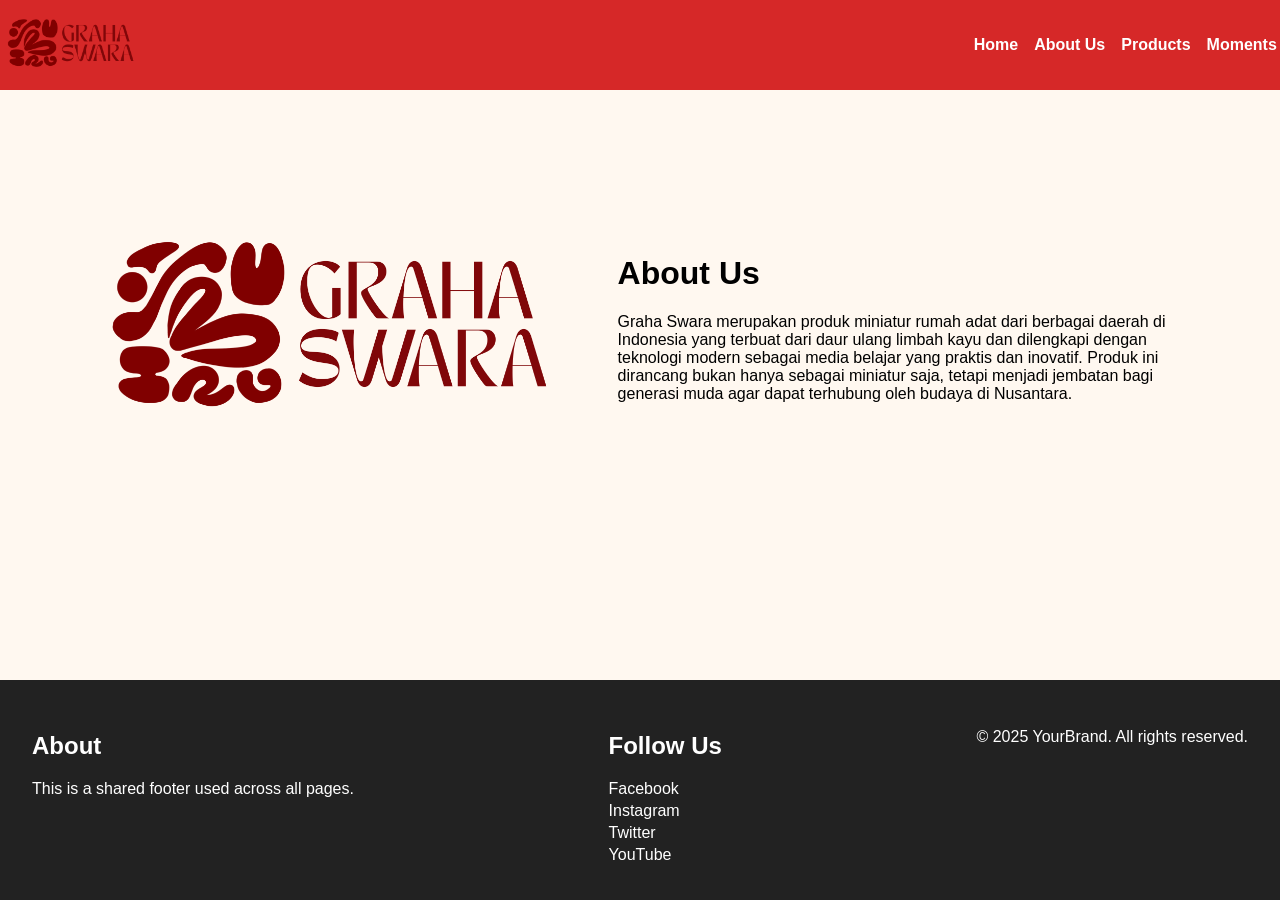
==== about.html @ 15a3c2e9 "bug fixes" ====
<!DOCTYPE html>
<html lang="en">
<head>
  <meta charset="UTF-8" />
  <meta name="viewport" content="width=device-width, initial-scale=1.0" />
  <title>About</title>
  <link rel="stylesheet" href="web.css" />
  <script src="web.js" defer></script>
</head>
<body>
  <div id="layout"></div>

  <template id="page-content">
  <main class="main-content">
    <div class="about-layout">
      <div class="about-logo">
        <img src="assets/Graha_Swara.png" alt="Logo" />
      </div>
      <div class="about-text">
        <h1>About Us</h1>
        <p>
          Graha Swara merupakan produk miniatur rumah adat dari berbagai daerah di Indonesia yang terbuat dari daur ulang limbah kayu dan dilengkapi dengan teknologi modern sebagai media belajar yang praktis dan inovatif. Produk ini dirancang bukan hanya sebagai miniatur saja, tetapi menjadi jembatan bagi generasi muda agar dapat terhubung oleh budaya di Nusantara.
        </p>
      </div>
    </div>
  </main>
</template>
</body>
</html>
---- web.css ----
body {  
  font-family: sans-serif;  
  margin: 0;  
  padding: 0;
}

.header {  
  display: flex;  
  justify-content: space-between;  
  align-items: center; 
  padding: 0.2em;  
  background-color: #d62828;  
  color: white;  
  position: relative;
}

.logo {
  flex: 1;
}

.menu {
    font-weight: 700;
  flex: 2;
  display: flex;
  justify-content: flex-end;
}

.logo img {
  height: 80px;
}

.hamburger {
  font-size: 2rem;
  background: none;
  border: none;
  color: white;
  cursor: pointer;
  display: none;
}

.menu ul {
  list-style: none;
  display: flex;
  gap: 1em;
  padding: 0;
  margin: 0;
}

.menu a {
  color: white;
  text-decoration: none;
}

.banner img {
  width: 100%;
  height: auto;
  display: block;
}

.products, .moments, .footer {
  padding: 2em;
}

.product-list, .moment-list {
  display: flex;
  gap: 2em;
  flex-wrap: wrap;
}

.product-item, .moment-list li {
  text-align: center;
}

.footer {
  background: #222;
  color: white;
  padding: 2em;
  display: flex;
  justify-content: space-between;
  flex-wrap: wrap;
}

.footer a {
  color: #fff;
  text-decoration: none;
  display: block;
  margin: 0.25em 0;
}

body {
  font-family: sans-serif;  
  margin: 0;  
  padding: 0;
}

#layout {
  display: flex;
  flex-direction: column;
  min-height: 100vh;
}

#layout header {
  flex-shrink: 0;
  background: #d62828;
}

.main-content {
  flex-grow: 1;
  padding: 2em;
  background: #fff8f0;
}

#layout footer {
  flex-shrink: 0;
  background: #222;
  color: white;
  padding: 2em;
  background: #222;
}

.about-layout {
  display: flex;
  align-items: center;
  justify-content: space-between;
  gap: 2em;
  flex-wrap: wrap; /* for responsiveness */
  margin: 4em;
}

.about-logo {
  flex: 0 0 45%;
}

.about-logo img {
  width: 100%;
  height: auto;
}

.about-text {
  flex: 1;
}

@media (max-width: 768px) {
  .menu ul {
  position: absolute;
  top: 60px;
  right: 0;
  width: 200px;
  flex-direction: column;
  background: #d62828;
  padding: 1em;
  display: none;
  }

  .menu ul.show {
    display: flex;
  }

  .hamburger {
    display: block;
  }

  .menu {
    flex: 0 0 auto;
  }

.about-layout {
    flex-direction: column;
    align-items: center;
    text-align: center;
  }

  .about-logo {
    flex: 0 0 auto;
    width: 80%;
  }

  .about-text {
    width: 100%;
    padding-top: 1em;
  }
}
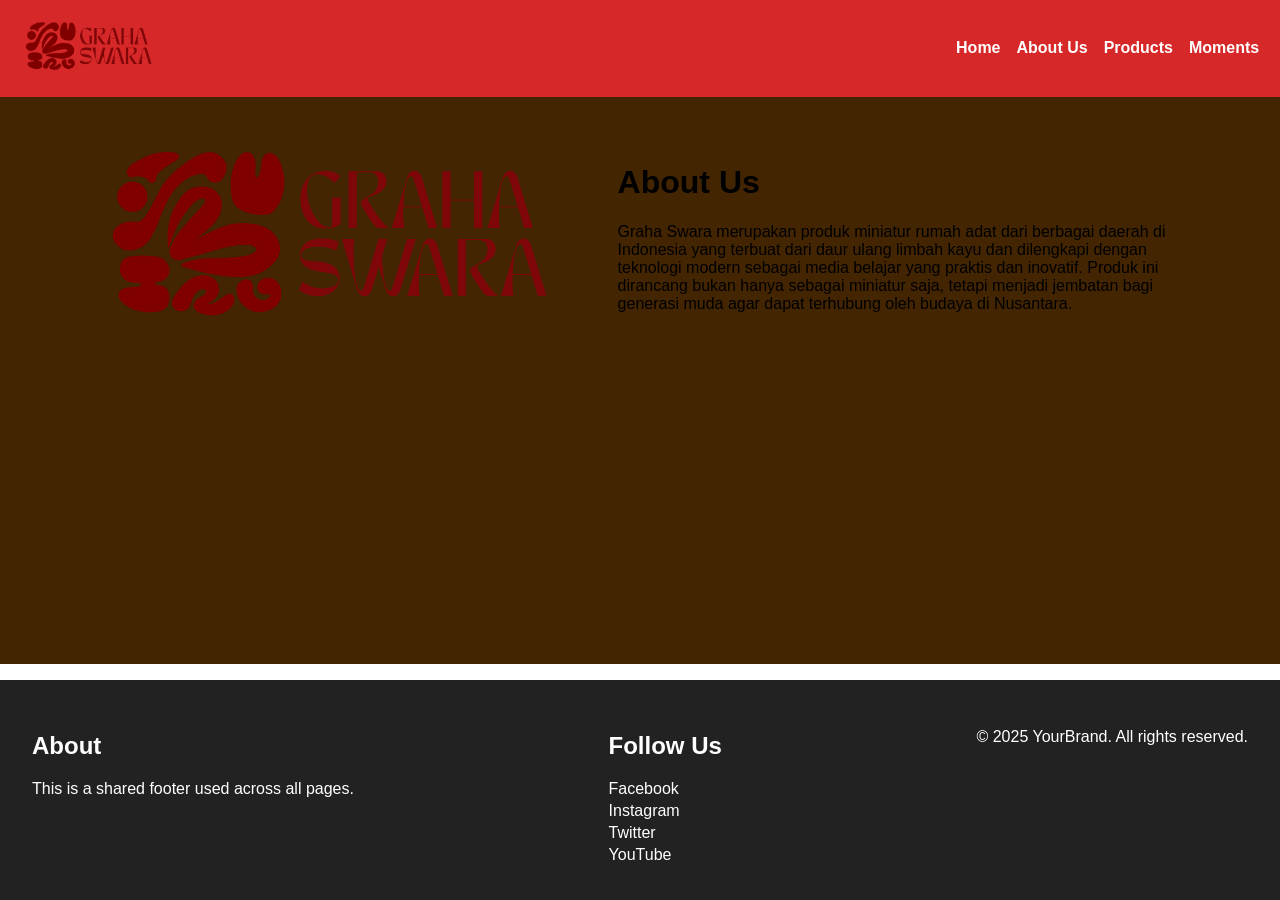
==== commit ddaf4165: "minor update" ====
--- a/about.html
+++ b/about.html
@@ -5,6 +5,7 @@
   <meta name="viewport" content="width=device-width, initial-scale=1.0" />
   <title>About</title>
   <link rel="stylesheet" href="web.css" />
+  <link rel="stylesheet" href="animate.css">
   <script src="web.js" defer></script>
 </head>
 <body>
--- a/web.css
+++ b/web.css
@@ -4,14 +4,24 @@
   padding: 0;
 }
 
-.header {  
-  display: flex;  
-  justify-content: space-between;  
-  align-items: center; 
-  padding: 0.2em;  
-  background-color: #d62828;  
-  color: white;  
-  position: relative;
+.header {
+  position: fixed;
+  top: 0;
+  left: 0;
+  right: 0;
+  z-index: 999;
+  background-color: #d62828;
+  color: white;
+  display: flex;
+  justify-content: space-between;
+  align-items: center;
+  padding: 0.4em 1.3em;
+  transition: transform 0.3s ease-in-out;
+}
+
+/* Hidden state */
+.header.hide {
+  transform: translateY(-100%);
 }
 
 .logo {
@@ -19,7 +29,7 @@
 }
 
 .menu {
-    font-weight: 700;
+  font-weight: 700;
   flex: 2;
   display: flex;
   justify-content: flex-end;
@@ -58,7 +68,7 @@
 }
 
 .products, .moments, .footer {
-  padding: 2em;
+  margin-top: 1em;
 }
 
 .product-list, .moment-list {
@@ -87,12 +97,6 @@
   margin: 0.25em 0;
 }
 
-body {
-  font-family: sans-serif;  
-  margin: 0;  
-  padding: 0;
-}
-
 #layout {
   display: flex;
   flex-direction: column;
@@ -107,8 +111,12 @@
 .main-content {
   flex-grow: 1;
   padding: 2em;
-  background: #fff8f0;
-}
+  background: #432502;
+}
+
+/*
+#4a2802
+*/
 
 #layout footer {
   flex-shrink: 0;
@@ -140,12 +148,35 @@
   flex: 1;
 }
 
+.image-stack {
+  position: relative;
+  width: 70vw;
+  aspect-ratio: 3 / 4;
+  margin: -20vh auto 0;
+}
+
+.image-stack img {
+  position: absolute;
+  top: 0;
+  left: 0;
+  width: 100%;
+  height: 100%;
+  object-fit: cover;
+}
+
+@media (max-width: 1024px) {
+  .image-stack {
+    margin: -5vh auto 0;
+  }
+}
+
 @media (max-width: 768px) {
   .menu ul {
   position: absolute;
-  top: 60px;
+  top: 100%;
   right: 0;
-  width: 200px;
+  left: 0;
+  gap: 0.5em;
   flex-direction: column;
   background: #d62828;
   padding: 1em;
@@ -164,7 +195,12 @@
     flex: 0 0 auto;
   }
 
-.about-layout {
+  .image-stack {
+    margin: 0 auto -10vh;
+    width: 85vw;
+  }
+
+  .about-layout {
     flex-direction: column;
     align-items: center;
     text-align: center;
@@ -172,11 +208,9 @@
 
   .about-logo {
     flex: 0 0 auto;
-    width: 80%;
   }
 
   .about-text {
-    width: 100%;
     padding-top: 1em;
   }
-}
+}
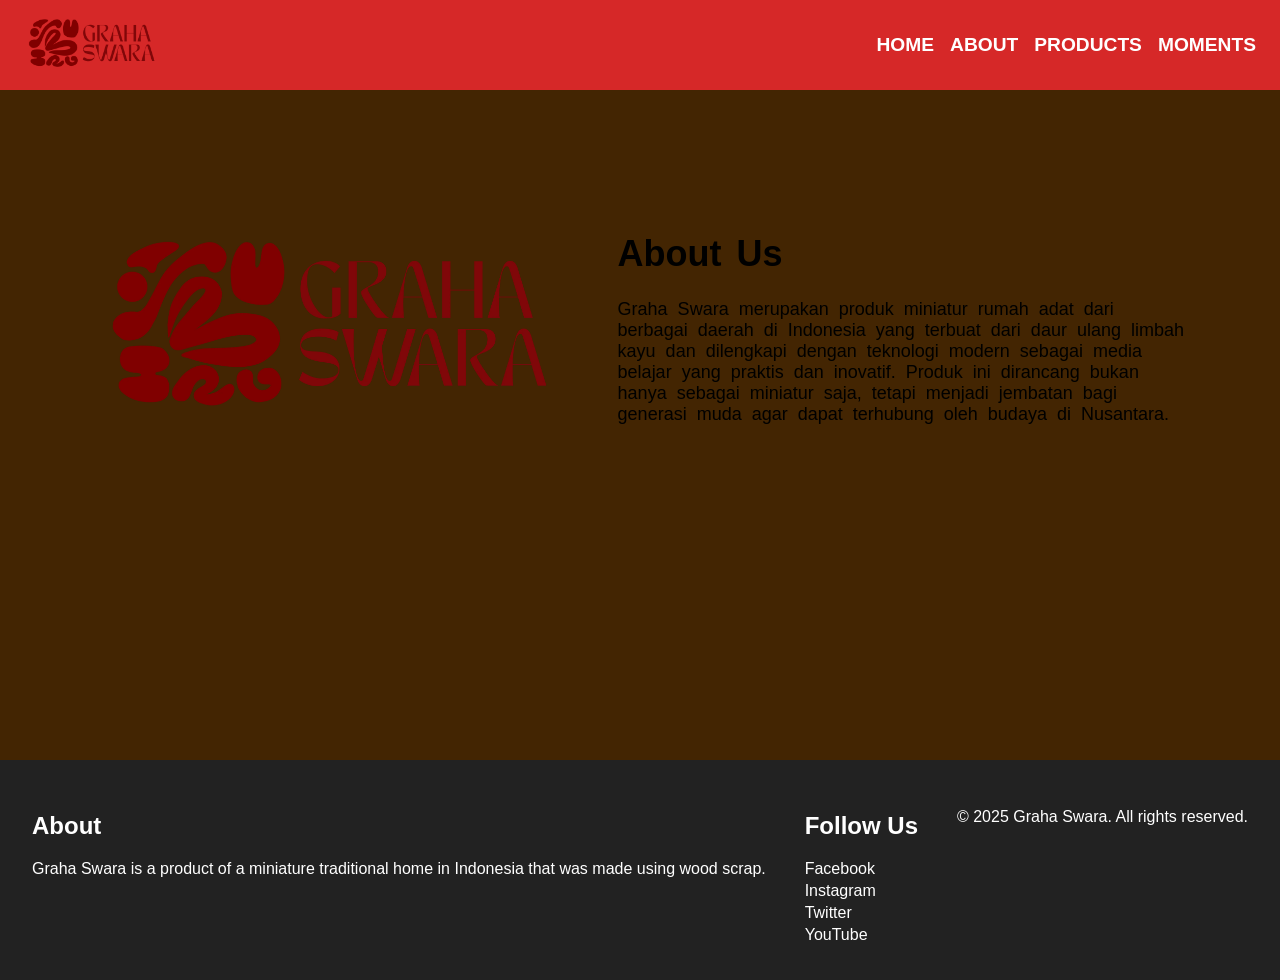
==== commit e61033c0: "merge" ====
--- a/about.html
+++ b/about.html
@@ -14,9 +14,7 @@
   <template id="page-content">
   <main class="main-content">
     <div class="about-layout">
-      <div class="about-logo">
-        <img src="assets/Graha_Swara.png" alt="Logo" />
-      </div>
+      <div class="about-logo"><img src="assets/Graha_Swara.webp" alt="Logo" /></div>
       <div class="about-text">
         <h1>About Us</h1>
         <p>
--- a/web.css
+++ b/web.css
@@ -1,7 +1,71 @@
-body {  
-  font-family: sans-serif;  
-  margin: 0;  
+html, body {
+  width: 100%;
+  overflow-x: hidden;
+  margin: 0;
   padding: 0;
+  padding-top: 40px;
+  font-family: sans-serif;
+  word-wrap: break-word;
+  overflow-wrap: break-word;
+  background-color: #432502;
+  z-index: 1;
+}
+  /*
+  #432502
+  */
+
+/*multi-page*/
+.main-content {
+  flex-grow: 1;
+  padding: 2em;
+  background: #432502;
+  border-top: 10px solid #724428;
+}
+/*
+#4a2802
+*/
+
+/*layout.html start*/
+#layout {
+  display: flex;
+  flex-direction: column;
+  min-height: 100vh;
+}
+
+/*loading screen*/
+#preloader {
+  position: fixed;
+  top: 0;
+  left: 0;
+  width: 100vw;
+  height: 100vh;
+  background-color: #432502;
+  display: flex;
+  justify-content: center;
+  align-items: center;
+  z-index: 9999;
+  transition: opacity 0.5s ease, visibility 0.5s;
+}
+
+#preloader .loader {
+  width: 50px;
+  height: 50px;
+  border: 6px solid white;
+  border-top: 6px solid #ffbe0b;
+  border-radius: 50%;
+  animation: spin 1s linear infinite;
+}
+
+@keyframes spin {
+  to {
+    transform: rotate(360deg);
+  }
+}
+
+body.loaded #preloader {
+  opacity: 0;
+  visibility: hidden;
+  pointer-events: none;
 }
 
 .header {
@@ -15,17 +79,66 @@
   display: flex;
   justify-content: space-between;
   align-items: center;
-  padding: 0.4em 1.3em;
+  padding: 0.2em 1.5em;
   transition: transform 0.3s ease-in-out;
 }
 
-/* Hidden state */
+#layout header {
+  flex-shrink: 0;
+  background: #d62828;
+}
+
+  /* Hidden state */
 .header.hide {
   transform: translateY(-100%);
 }
 
 .logo {
   flex: 1;
+}
+
+.logo img {
+  height: 80px;
+}
+
+.hamburger {
+  width: 35px;
+  height: 35px; /* Match the full size of the icon */
+  position: relative;
+  display: flex;
+  flex-direction: column;
+  justify-content: center;
+  align-items: center;
+  background: transparent;
+  border: none;
+  cursor: pointer;
+  padding: 0;
+  z-index: 1001;
+  display: none;
+}
+
+.hamburger span {
+  display: block;
+  height: 7px;
+  width: 100%;
+  background-color: white;
+  border-radius: 10px;
+  transition: all 0.3s ease-in-out;
+  transform-origin: center;
+  margin: 4px 0;
+}
+
+.hamburger.is-active span:nth-child(1) {
+  transform: rotate(45deg) translateY(16px);
+}
+
+.hamburger.is-active span:nth-child(2) {
+  opacity: 0;
+  transition: 0ms;
+}
+
+.hamburger.is-active span:nth-child(3) {
+  transform: rotate(-45deg) translateY(-16px);
 }
 
 .menu {
@@ -35,19 +148,6 @@
   justify-content: flex-end;
 }
 
-.logo img {
-  height: 80px;
-}
-
-.hamburger {
-  font-size: 2rem;
-  background: none;
-  border: none;
-  color: white;
-  cursor: pointer;
-  display: none;
-}
-
 .menu ul {
   list-style: none;
   display: flex;
@@ -59,26 +159,7 @@
 .menu a {
   color: white;
   text-decoration: none;
-}
-
-.banner img {
-  width: 100%;
-  height: auto;
-  display: block;
-}
-
-.products, .moments, .footer {
-  margin-top: 1em;
-}
-
-.product-list, .moment-list {
-  display: flex;
-  gap: 2em;
-  flex-wrap: wrap;
-}
-
-.product-item, .moment-list li {
-  text-align: center;
+  font-size: 1.2rem;
 }
 
 .footer {
@@ -96,27 +177,6 @@
   display: block;
   margin: 0.25em 0;
 }
-
-#layout {
-  display: flex;
-  flex-direction: column;
-  min-height: 100vh;
-}
-
-#layout header {
-  flex-shrink: 0;
-  background: #d62828;
-}
-
-.main-content {
-  flex-grow: 1;
-  padding: 2em;
-  background: #432502;
-}
-
-/*
-#4a2802
-*/
 
 #layout footer {
   flex-shrink: 0;
@@ -126,6 +186,79 @@
   background: #222;
 }
 
+.products, .moments, .footer {
+  margin-top: 1em;
+}
+
+/*homepage.html start*/
+/*
+.mainhome-content {
+  position: relative;
+  flex: 1;
+  background-image: url(assets/background.png);
+  background-size: contain;
+  background-position: center;
+  background-repeat: no-repeat;
+  width: 100vw;
+}
+*/
+.animated {
+  position: relative;
+  background-image: url(assets/background.webp);
+  background-size: 150%;
+  display: flex;
+  width: 100vw;
+  z-index: 10;
+}
+
+.image-stack {
+  position: relative;
+  width: 70vw;
+  aspect-ratio: 1 / 1;
+  margin: 0 auto 0;
+}
+
+.image-stack img {
+  position: absolute;
+  top: 0;
+  left: 0;
+  width: 100%;
+  height: 100%;
+  object-fit: cover;
+}
+
+.product-list, .moment-list {
+  display: flex;
+  overflow-x: auto;
+  scroll-snap-type: x mandatory;
+  scroll-behavior: smooth;
+  gap: 1em;
+  padding-bottom: 1em;
+  -webkit-overflow-scrolling: touch;
+  scrollbar-width: none;
+}
+
+.product-item, .moment-item {
+  flex: 0 0 auto;
+  scroll-snap-align: start;
+}
+
+.product-list::-webkit-scrollbar, .moment-list::-webkit-scrollbar {
+  display: none; /* Chrome, Safari */
+}
+
+.product-item img, .moment-item img {
+  width: 100%;
+  height: 70vh; /* fixed height */
+  object-fit: cover;
+  border-radius: 10px;
+}
+
+.dragging {
+  cursor: grabbing;
+  user-select: none;
+}
+
 .about-layout {
   display: flex;
   align-items: center;
@@ -135,6 +268,7 @@
   margin: 4em;
 }
 
+/*about.html start*/
 .about-logo {
   flex: 0 0 45%;
 }
@@ -144,62 +278,125 @@
   height: auto;
 }
 
-.about-text {
+/*moment.html start*/
+.moment-pic {
+  display: flex;
+  flex-wrap: wrap;
+  justify-content: center;
+  gap: 2em;
+  padding-bottom: 8%;
+  text-align: center;
+}
+
+.moment-pic img {
+  width: 70vw;
+}
+
+.mainmoment-content {
+  display: flex;
+  flex-direction: column;
   flex: 1;
-}
-
-.image-stack {
-  position: relative;
-  width: 70vw;
-  aspect-ratio: 3 / 4;
-  margin: -20vh auto 0;
-}
-
-.image-stack img {
-  position: absolute;
-  top: 0;
-  left: 0;
-  width: 100%;
+  background: transparent;
+  color: #7D0A0A;
   height: 100%;
-  object-fit: cover;
-}
-
-@media (max-width: 1024px) {
-  .image-stack {
-    margin: -5vh auto 0;
-  }
-}
-
+  width: 90vw;
+  font-size: 18px;
+  word-spacing: 5px;
+  justify-items: center;
+  margin: 0 auto 0;
+}
+
+.main-moment img {
+  width: 100%;
+  height: auto;
+  border-radius: 10px;
+  display: block;
+  margin: auto;
+}
 @media (max-width: 768px) {
+    body.no-scroll {
+    position: fixed;
+    width: 100%;
+    overflow: hidden;
+    touch-action: none;
+  }
+
+  /*layout.html*/
+  .hamburger:hover {
+    transform: scale(1.1);
+  }
+
+  .hamburger {
+    display: block;
+    transition: transform 0.2s ease;
+  }
+
+  .menu {
+    position: fixed;
+    top: 0;
+    left: 0;
+    width: 100vw;
+    height: 100vh;
+    backdrop-filter: blur(8px);
+    background-color: rgba(0, 0, 0, 0.6); /* dim and darken */
+    display: none;
+    align-items: center;
+    justify-content: center;
+    z-index: 999;
+    flex-direction: column;
+    opacity: 0;
+    pointer-events: none;
+    transition: opacity 0.5s ease;
+  }
+  
+  .menu.show {
+    display: flex;
+    opacity: 1;
+    pointer-events: auto;
+  }
+
   .menu ul {
-  position: absolute;
-  top: 100%;
-  right: 0;
-  left: 0;
-  gap: 0.5em;
-  flex-direction: column;
-  background: #d62828;
-  padding: 1em;
-  display: none;
+    list-style: none;
+    padding: 0;
+    margin: 0;
+    text-align: center;
+    display: flex;
+    flex-direction: column;
+    align-items: center;
+    justify-content: center;
+    gap: 1.5em;
   }
 
   .menu ul.show {
     display: flex;
   }
 
-  .hamburger {
-    display: block;
-  }
-
-  .menu {
-    flex: 0 0 auto;
-  }
-
+  .menu a {
+    color: white;
+    font-size: 3rem;
+    text-decoration: none;
+    transition: color 0.2s ease;
+    font-weight: 900;
+  }
+
+  .menu a:hover {
+    color: #ffbe0b;
+  }
+  
+  /*homepage.html*/
   .image-stack {
-    margin: 0 auto -10vh;
     width: 85vw;
   }
 
+  .product-item, .moment-item {
+    width: 100%;
+  }
+
+  .product-item img, .moment-item img {
+    height: calc(100% * (711 / 1040));
+  }
+
+  /*about.html*/
   .about-layout {
     flex-direction: column;
     align-items: center;
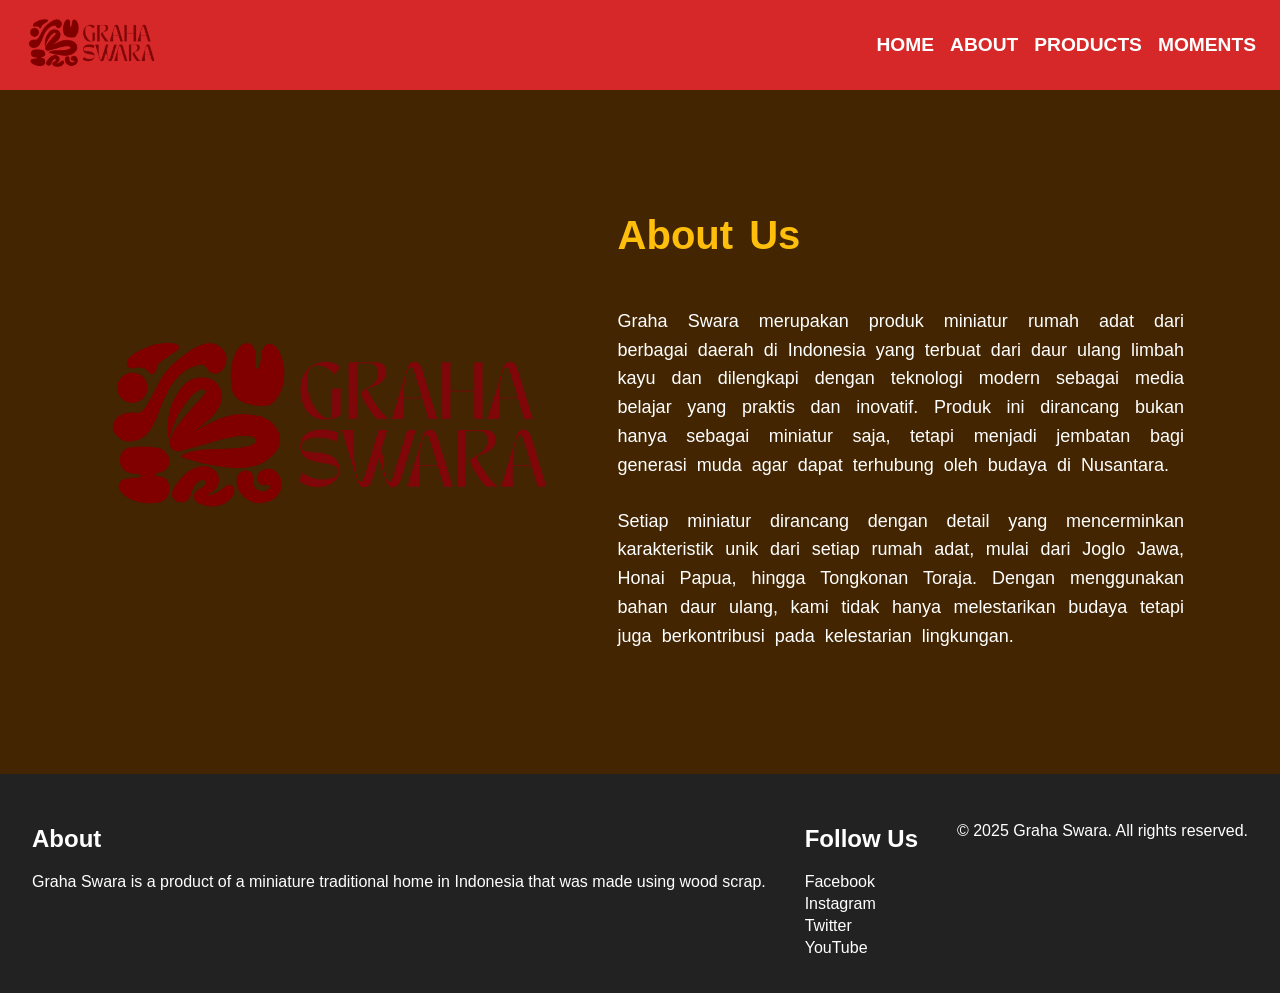
==== commit ab8e530e: "major update" ====
--- a/about.html
+++ b/about.html
@@ -3,26 +3,32 @@
 <head>
   <meta charset="UTF-8" />
   <meta name="viewport" content="width=device-width, initial-scale=1.0" />
-  <title>About</title>
+  <title>About - Graha Swara</title>
   <link rel="stylesheet" href="web.css" />
   <link rel="stylesheet" href="animate.css">
   <script src="web.js" defer></script>
 </head>
 <body>
+
   <div id="layout"></div>
 
   <template id="page-content">
-  <main class="main-content">
-    <div class="about-layout">
-      <div class="about-logo"><img src="assets/Graha_Swara.webp" alt="Logo" /></div>
-      <div class="about-text">
-        <h1>About Us</h1>
-        <p>
-          Graha Swara merupakan produk miniatur rumah adat dari berbagai daerah di Indonesia yang terbuat dari daur ulang limbah kayu dan dilengkapi dengan teknologi modern sebagai media belajar yang praktis dan inovatif. Produk ini dirancang bukan hanya sebagai miniatur saja, tetapi menjadi jembatan bagi generasi muda agar dapat terhubung oleh budaya di Nusantara.
-        </p>
+    <main class="main-content">
+      <div class="about-layout">
+        <div class="about-logo">
+          <img src="assets/Graha_Swara.webp" alt="Graha Swara Logo" />
+        </div>
+        <div class="about-text">
+          <h1>About Us</h1>
+          <p>
+            Graha Swara merupakan produk miniatur rumah adat dari berbagai daerah di Indonesia yang terbuat dari daur ulang limbah kayu dan dilengkapi dengan teknologi modern sebagai media belajar yang praktis dan inovatif. Produk ini dirancang bukan hanya sebagai miniatur saja, tetapi menjadi jembatan bagi generasi muda agar dapat terhubung oleh budaya di Nusantara.
+          </p>
+          <p>
+            Setiap miniatur dirancang dengan detail yang mencerminkan karakteristik unik dari setiap rumah adat, mulai dari Joglo Jawa, Honai Papua, hingga Tongkonan Toraja. Dengan menggunakan bahan daur ulang, kami tidak hanya melestarikan budaya tetapi juga berkontribusi pada kelestarian lingkungan.
+          </p>
+        </div>
       </div>
-    </div>
-  </main>
-</template>
+    </main>
+  </template>
 </body>
-</html>
+</html>
--- a/web.css
+++ b/web.css
@@ -1,3 +1,17 @@
+/*multi-page*/
+.main-content {
+  flex-grow: 1;
+  padding: 2em;
+  background: #432502;
+}
+
+/*layout.html start*/
+#layout {
+  display: flex;
+  flex-direction: column;
+  min-height: 100vh;
+}
+
 html, body {
   width: 100%;
   overflow-x: hidden;
@@ -9,30 +23,16 @@
   overflow-wrap: break-word;
   background-color: #432502;
   z-index: 1;
-}
-  /*
-  #432502
-  */
-
-/*multi-page*/
-.main-content {
-  flex-grow: 1;
-  padding: 2em;
-  background: #432502;
-  border-top: 10px solid #724428;
-}
-/*
-#4a2802
-*/
-
-/*layout.html start*/
-#layout {
-  display: flex;
-  flex-direction: column;
-  min-height: 100vh;
-}
-
-/*loading screen*/
+  /* Remove double scrollbar issues */
+  scroll-behavior: smooth;
+}
+
+/* Prevent double scrollbar during loading */
+body:not(.loaded) {
+  overflow: hidden;
+}
+
+/* Show preloader by default with hardware acceleration */
 #preloader {
   position: fixed;
   top: 0;
@@ -44,7 +44,10 @@
   justify-content: center;
   align-items: center;
   z-index: 9999;
-  transition: opacity 0.5s ease, visibility 0.5s;
+  opacity: 1;
+  visibility: visible;
+  transition: opacity 0.5s ease, visibility 0.5s ease;
+  will-change: opacity, visibility;
 }
 
 #preloader .loader {
@@ -54,6 +57,7 @@
   border-top: 6px solid #ffbe0b;
   border-radius: 50%;
   animation: spin 1s linear infinite;
+  will-change: transform;
 }
 
 @keyframes spin {
@@ -88,7 +92,7 @@
   background: #d62828;
 }
 
-  /* Hidden state */
+/* Hidden state */
 .header.hide {
   transform: translateY(-100%);
 }
@@ -103,7 +107,7 @@
 
 .hamburger {
   width: 35px;
-  height: 35px; /* Match the full size of the icon */
+  height: 35px;
   position: relative;
   display: flex;
   flex-direction: column;
@@ -169,6 +173,10 @@
   display: flex;
   justify-content: space-between;
   flex-wrap: wrap;
+  flex-shrink: 0;
+  margin-top: auto;
+  /* FIXED: Prevent footer from creating horizontal overflow */
+  overflow: hidden;
 }
 
 .footer a {
@@ -183,32 +191,27 @@
   background: #222;
   color: white;
   padding: 2em;
-  background: #222;
-}
-
-.products, .moments, .footer {
+}
+
+.products, .moments {
   margin-top: 1em;
 }
 
 /*homepage.html start*/
-/*
-.mainhome-content {
-  position: relative;
-  flex: 1;
-  background-image: url(assets/background.png);
-  background-size: contain;
-  background-position: center;
-  background-repeat: no-repeat;
-  width: 100vw;
-}
-*/
+.homepage-main-content {
+  flex-grow: 1;
+  padding: 2em;
+  background: #432502;
+  border-top: 10px solid #724428;
+}
+
 .animated {
   position: relative;
   background-image: url(assets/background.webp);
   background-size: 150%;
   display: flex;
   width: 100vw;
-  z-index: 10;
+  z-index: 100;
 }
 
 .image-stack {
@@ -227,6 +230,7 @@
   object-fit: cover;
 }
 
+/* Optimized scrolling with hardware acceleration */
 .product-list, .moment-list {
   display: flex;
   overflow-x: auto;
@@ -236,11 +240,22 @@
   padding-bottom: 1em;
   -webkit-overflow-scrolling: touch;
   scrollbar-width: none;
+  will-change: scroll-position;
+  transform: translateZ(0);
+  /* Cursor styles for dragging */
+  cursor: grab;
+}
+
+.product-list:active, .moment-list:active {
+  cursor: grabbing;
 }
 
 .product-item, .moment-item {
   flex: 0 0 auto;
   scroll-snap-align: start;
+  will-change: transform;
+  /* Prevent text selection during dragging */
+  user-select: none;
 }
 
 .product-list::-webkit-scrollbar, .moment-list::-webkit-scrollbar {
@@ -252,11 +267,7 @@
   height: 70vh; /* fixed height */
   object-fit: cover;
   border-radius: 10px;
-}
-
-.dragging {
-  cursor: grabbing;
-  user-select: none;
+  pointer-events: none; /* Prevent image dragging */
 }
 
 .about-layout {
@@ -276,6 +287,188 @@
 .about-logo img {
   width: 100%;
   height: auto;
+}
+
+.about-text {
+  flex: 1;
+  color: white;
+  font-size: 18px;
+  line-height: 1.6;
+  word-spacing: 2px;
+}
+
+.about-text h1 {
+  color: #ffbe0b;
+  margin-bottom: 1em;
+  font-size: 2.5rem;
+}
+
+.about-text p {
+  margin-bottom: 1.5em;
+  text-align: justify;
+}
+
+/* Button styles */
+.btn {
+  display: inline-block;
+  background: #ffbe0b;
+  color: #432502;
+  padding: 12px 24px;
+  text-decoration: none;
+  border-radius: 25px;
+  font-weight: bold;
+  margin-top: 1em;
+  transition: all 0.3s ease;
+  border: 2px solid #ffbe0b;
+}
+
+.btn:hover {
+  background: transparent;
+  color: #ffbe0b;
+  transform: translateY(-2px);
+  box-shadow: 0 4px 8px rgba(255, 190, 11, 0.3);
+}
+
+/* Section titles */
+.products h1, .moments h1 {
+  color: #ffbe0b;
+  text-align: center;
+  font-size: 2.5rem;
+  margin-bottom: 2rem;
+}
+
+.products, .moments {
+  margin: 3em 0;
+  text-align: center;
+}
+
+.product-item p, .moment-item p {
+  color: white;
+  font-size: 1.1rem;
+  margin-top: 0.5em;
+  text-align: center;
+}
+
+/*product.html start*/
+.page-content {
+  max-width: 800px;
+  margin: 0 auto;
+}
+
+.products-page h1 {
+  text-align: center;
+  margin-bottom: 2rem;
+  color: white;
+}
+
+/* Displayed Product (Center) - Fixed aspect ratio */
+.displayed-product {
+  text-align: center;
+  margin-bottom: 2rem;
+  position: relative;
+}
+
+.displayed-product img {
+  width: 50vw;
+  object-fit: cover;
+  border-radius: 15px;
+  box-shadow: 0 8px 25px rgba(0,0,0,0.15);
+  border: 3px solid #ffbe0b;
+}
+
+.displayed-product h2 {
+  margin: 1rem 0 0.5rem 0;
+  color: white;
+  font-size: 1.5rem;
+}
+
+.displayed-product p {
+  color: #ddd;
+  font-size: 1rem;
+  line-height: 1.5;
+  max-width: 400px;
+  margin: 0 auto;
+}
+
+/* Product Selector */
+.product-selector-container {
+  position: relative;
+  overflow: hidden;
+  padding: 20px 0;
+  width: 100%;
+  touch-action: pan-y pinch-zoom;
+}
+
+.product-list-page {
+  display: flex;
+  transition: transform 0.3s cubic-bezier(0.25, 0.46, 0.45, 0.94);
+  gap: 1rem;
+  will-change: transform;
+  touch-action: pan-y;
+  cursor: grab;
+}
+
+.product-list-page:active {
+  cursor: grabbing;
+}
+
+.product-item-page {
+  flex: 0 0 auto;
+  cursor: pointer;
+  position: relative;
+  transition: all 0.3s ease;
+  user-select: none;
+}
+
+.product-item-page img {
+  width: 100px;
+  height: 100px;
+  aspect-ratio: 1 / 1; /* Keep selector items square */
+  object-fit: cover;
+  border-radius: 10px;
+  opacity: 0.6;
+  transform: scale(0.8);
+  transition: all 0.3s ease;
+  border: 2px solid transparent;
+  pointer-events: none;
+}
+
+/* Middle selector styling (bracket) */
+.product-item-page.active img {
+  opacity: 1;
+  transform: scale(1);
+  border: 2px solid #ffbe0b;
+  box-shadow: 0 4px 15px rgba(255,190,11,0.3);
+}
+
+/* Center bracket indicator */
+.selector-bracket {
+  position: absolute;
+  top: 50%;
+  left: 50%;
+  transform: translate(-50%, -50%);
+  width: 120px;
+  height: 120px;
+  border: 3px solid #ffbe0b;
+  border-radius: 15px;
+  pointer-events: none;
+  z-index: 10;
+}
+
+/* Touch/Swipe area */
+.swipe-area {
+  position: absolute;
+  top: 0;
+  left: 0;
+  right: 0;
+  bottom: 0;
+  z-index: 5;
+  touch-action: pan-y pinch-zoom;
+  cursor: grab;
+}
+
+.swipe-area:active {
+  cursor: grabbing;
 }
 
 /*moment.html start*/
@@ -313,8 +506,9 @@
   display: block;
   margin: auto;
 }
+
 @media (max-width: 768px) {
-    body.no-scroll {
+  body.no-scroll {
     position: fixed;
     width: 100%;
     overflow: hidden;
@@ -410,4 +604,70 @@
   .about-text {
     padding-top: 1em;
   }
+
+  /* Product selector mobile adjustments */
+  .displayed-product img {
+    width: 80vw;
+    max-width: none;
+  }
+  
+  .product-item-page img {
+    width: 80px;
+    height: 80px;
+  }
+  
+  .selector-bracket {
+    width: 100px;
+    height: 100px;
+  }
+}
+
+/*footer animations - FIXED to prevent horizontal overflow*/
+@keyframes slideIn {
+  to {
+    transform: translateX(0);
+    transform: translateY(0);
+    opacity: 1;
+  }
+}
+
+/* Footer animations - trigger on scroll - FIXED */
+.about{
+  opacity: 0;
+  /* FIXED: Use transform3d for better performance and prevent layout overflow */
+  transform: translate3d(0, 0, 0);
+  transition: all 0.8s ease;
+}
+
+.copyright{
+  opacity: 0;
+  /* FIXED: Use transform3d for better performance and prevent layout overflow */
+  transform: translate3d(0, 0, 0);
+  transition: all 0.8s ease;
+}
+
+.social{
+  opacity: 0;
+  /* FIXED: Use transform3d for better performance and prevent layout overflow */
+  transform: translate3d(0, 0, 0);
+  transition: all 0.8s ease;
+}
+
+/* Active state when footer is visible - FIXED */
+.footer.animate .about {
+  opacity: 1;
+  /* FIXED: Remove translateX to prevent horizontal overflow */
+  transform: translate3d(0, 0, 0);
+}
+
+.footer.animate .copyright {
+  opacity: 1;
+  /* FIXED: Remove translateX to prevent horizontal overflow */
+  transform: translate3d(0, 0, 0);
+}
+
+.footer.animate .social {
+  opacity: 1;
+  /* FIXED: Remove translateY to prevent layout shift */
+  transform: translate3d(0, 0, 0);
 }
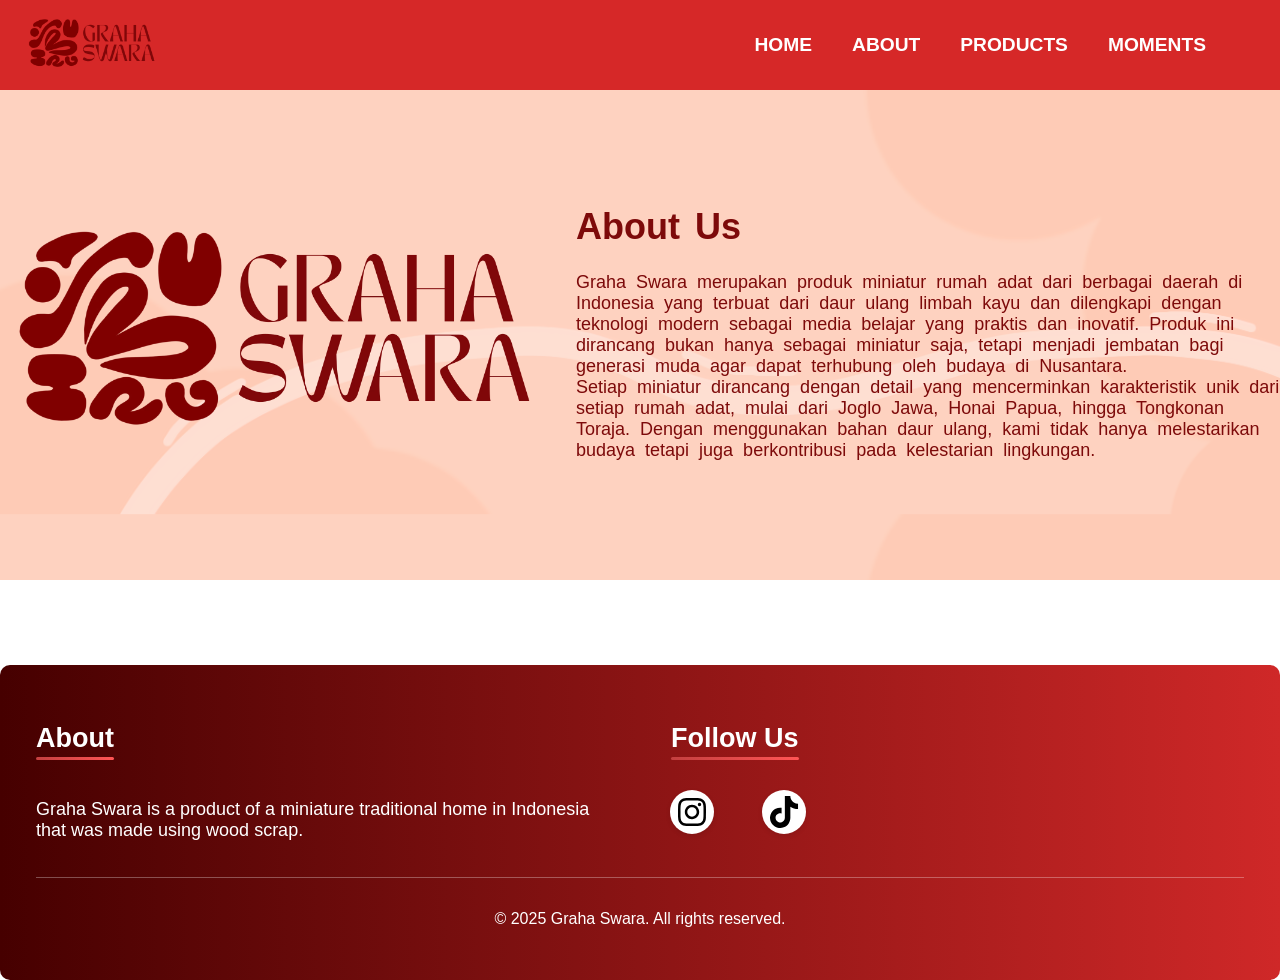
==== commit 36f44588: "test" ====
--- a/about.html
+++ b/about.html
@@ -21,10 +21,7 @@
         <div class="about-text">
           <h1>About Us</h1>
           <p>
-            Graha Swara merupakan produk miniatur rumah adat dari berbagai daerah di Indonesia yang terbuat dari daur ulang limbah kayu dan dilengkapi dengan teknologi modern sebagai media belajar yang praktis dan inovatif. Produk ini dirancang bukan hanya sebagai miniatur saja, tetapi menjadi jembatan bagi generasi muda agar dapat terhubung oleh budaya di Nusantara.
-          </p>
-          <p>
-            Setiap miniatur dirancang dengan detail yang mencerminkan karakteristik unik dari setiap rumah adat, mulai dari Joglo Jawa, Honai Papua, hingga Tongkonan Toraja. Dengan menggunakan bahan daur ulang, kami tidak hanya melestarikan budaya tetapi juga berkontribusi pada kelestarian lingkungan.
+            Graha Swara merupakan produk miniatur rumah adat dari berbagai daerah di Indonesia yang terbuat dari daur ulang limbah kayu dan dilengkapi dengan teknologi modern sebagai media belajar yang praktis dan inovatif. Produk ini dirancang bukan hanya sebagai miniatur saja, tetapi menjadi jembatan bagi generasi muda agar dapat terhubung oleh budaya di Nusantara. <br>Setiap miniatur dirancang dengan detail yang mencerminkan karakteristik unik dari setiap rumah adat, mulai dari Joglo Jawa, Honai Papua, hingga Tongkonan Toraja. Dengan menggunakan bahan daur ulang, kami tidak hanya melestarikan budaya tetapi juga berkontribusi pada kelestarian lingkungan.
           </p>
         </div>
       </div>
--- a/web.css
+++ b/web.css
@@ -1,9 +1,3 @@
-/*multi-page*/
-.main-content {
-  flex-grow: 1;
-  padding: 2em;
-  background: #432502;
-}
 
 /*layout.html start*/
 #layout {
@@ -21,12 +15,18 @@
   font-family: sans-serif;
   word-wrap: break-word;
   overflow-wrap: break-word;
-  background-color: #432502;
+  background-size: cover;
   z-index: 1;
-  /* Remove double scrollbar issues */
   scroll-behavior: smooth;
 }
-
+html,body, #layout{
+  overflow-x: hidden;
+  overscroll-behavior-x: none ;
+}
+.body{
+  max-width: 100%;
+  overscroll-behavior: none;
+}
 /* Prevent double scrollbar during loading */
 body:not(.loaded) {
   overflow: hidden;
@@ -39,7 +39,7 @@
   left: 0;
   width: 100vw;
   height: 100vh;
-  background-color: #432502;
+  background-color: #ffcca9;
   display: flex;
   justify-content: center;
   align-items: center;
@@ -146,16 +146,17 @@
 }
 
 .menu {
-  font-weight: 700;
+  font-weight: 550;
   flex: 2;
   display: flex;
   justify-content: flex-end;
+  margin-right: 50px;
 }
 
 .menu ul {
   list-style: none;
   display: flex;
-  gap: 1em;
+  gap: 2.5em;
   padding: 0;
   margin: 0;
 }
@@ -166,32 +167,10 @@
   font-size: 1.2rem;
 }
 
-.footer {
-  background: #222;
-  color: white;
-  padding: 2em;
-  display: flex;
-  justify-content: space-between;
-  flex-wrap: wrap;
-  flex-shrink: 0;
-  margin-top: auto;
-  /* FIXED: Prevent footer from creating horizontal overflow */
-  overflow: hidden;
-}
-
-.footer a {
-  color: #fff;
-  text-decoration: none;
-  display: block;
-  margin: 0.25em 0;
-}
-
-#layout footer {
-  flex-shrink: 0;
-  background: #222;
-  color: white;
-  padding: 2em;
-}
+
+
+
+
 
 .products, .moments {
   margin-top: 1em;
@@ -200,15 +179,12 @@
 /*homepage.html start*/
 .homepage-main-content {
   flex-grow: 1;
+  width: 100%;
   padding: 2em;
-  background: #432502;
-  border-top: 10px solid #724428;
 }
 
 .animated {
   position: relative;
-  background-image: url(assets/background.webp);
-  background-size: 150%;
   display: flex;
   width: 100vw;
   z-index: 100;
@@ -233,7 +209,7 @@
 /* Optimized scrolling with hardware acceleration */
 .product-list, .moment-list {
   display: flex;
-  overflow-x: auto;
+  overflow-x: visible;
   scroll-snap-type: x mandatory;
   scroll-behavior: smooth;
   gap: 1em;
@@ -264,26 +240,42 @@
 
 .product-item img, .moment-item img {
   width: 100%;
-  height: 70vh; /* fixed height */
+  max-height: 280px; /* fixed height */
+  height: auto;
   object-fit: cover;
   border-radius: 10px;
   pointer-events: none; /* Prevent image dragging */
 }
 
+
+
+
+
+
+
+
+
 .about-layout {
   display: flex;
+  background-image: url(assets/background-moment.png);
+  height: 100%;
+  min-height: 500px;
+  text-align: left;
+  background-size: cover;
+  background-position-y: -90px;
   align-items: center;
-  justify-content: space-between;
-  gap: 2em;
+  overflow: hidden;
   flex-wrap: wrap; /* for responsiveness */
-  margin: 4em;
 }
 
 /*about.html start*/
 .about-logo {
-  flex: 0 0 45%;
-}
-
+    flex: 0 0 auto;
+    flex: 0 0 45%;
+    transform: translateX(-50px);
+    opacity: 0;
+    animation: slideIn 1.5s ease forwards;
+  }
 .about-logo img {
   width: 100%;
   height: auto;
@@ -291,47 +283,52 @@
 
 .about-text {
   flex: 1;
-  color: white;
-  font-size: 18px;
-  line-height: 1.6;
-  word-spacing: 2px;
-}
-
-.about-text h1 {
-  color: #ffbe0b;
-  margin-bottom: 1em;
-  font-size: 2.5rem;
-}
-
-.about-text p {
-  margin-bottom: 1.5em;
-  text-align: justify;
-}
+  color: #7D0A0A;
+  font-size: 20px;
+  word-spacing: 5px;
+  transform: translateX(50px);
+  opacity: 0;
+  animation: slideIn 2s ease forwards;
+}
+.about-text p{
+  text-decoration: solid;
+  text-decoration-color: blue ;
+}
+
+
+
+
+
+
+
+
 
 /* Button styles */
 .btn {
   display: inline-block;
-  background: #ffbe0b;
-  color: #432502;
+  background: #ff0b0b;
+  color: #421b00;
   padding: 12px 24px;
   text-decoration: none;
   border-radius: 25px;
   font-weight: bold;
   margin-top: 1em;
   transition: all 0.3s ease;
-  border: 2px solid #ffbe0b;
+  border: 2px solid #ff0b0b;
 }
 
 .btn:hover {
   background: transparent;
-  color: #ffbe0b;
+  color: #ff0b0b;
   transform: translateY(-2px);
-  box-shadow: 0 4px 8px rgba(255, 190, 11, 0.3);
-}
+  box-shadow: 0 4px 8px rgba(255, 11, 11, 0.3);
+}
+
+
 
 /* Section titles */
 .products h1, .moments h1 {
-  color: #ffbe0b;
+  color: #9e1616;
   text-align: center;
   font-size: 2.5rem;
   margin-bottom: 2rem;
@@ -349,17 +346,45 @@
   text-align: center;
 }
 
-/*product.html start*/
-.page-content {
-  max-width: 800px;
-  margin: 0 auto;
-}
-
-.products-page h1 {
+
+
+
+
+
+
+
+
+
+.product-text{
+  flex: 1;
+  color: #ad1f1f;
+  font-size: 18px;
+  margin-top: 50px;
+  word-spacing: 5px;
   text-align: center;
-  margin-bottom: 2rem;
-  color: white;
-}
+  opacity: 0;
+  animation: fadeIn 1.5s ease-in-out forwards;
+}
+.product-text h2{
+  color: #e01919;
+}
+.mainproduct-content {
+  flex: 1;
+  overflow: hidden;
+  background-image: url(assets/background-about.png);
+  background-size: cover;
+  height: 100%;
+  min-height: 800px;
+  font-size: 18px;
+  word-spacing: 5px;
+}
+
+
+
+
+
+
+
 
 /* Displayed Product (Center) - Fixed aspect ratio */
 .displayed-product {
@@ -369,11 +394,13 @@
 }
 
 .displayed-product img {
-  width: 50vw;
+  width: 100%;
+  width: 500px;
+  margin-top: 40px;
   object-fit: cover;
   border-radius: 15px;
   box-shadow: 0 8px 25px rgba(0,0,0,0.15);
-  border: 3px solid #ffbe0b;
+  border: 3px solid #d30000;
 }
 
 .displayed-product h2 {
@@ -437,8 +464,8 @@
 .product-item-page.active img {
   opacity: 1;
   transform: scale(1);
-  border: 2px solid #ffbe0b;
-  box-shadow: 0 4px 15px rgba(255,190,11,0.3);
+  border: 2px solid #ff0b0b;
+  box-shadow: 0 4px 15px rgba(255, 11, 11, 0.3);
 }
 
 /* Center bracket indicator */
@@ -449,7 +476,7 @@
   transform: translate(-50%, -50%);
   width: 120px;
   height: 120px;
-  border: 3px solid #ffbe0b;
+  border: 3px solid #ff0b0b;
   border-radius: 15px;
   pointer-events: none;
   z-index: 10;
@@ -471,6 +498,10 @@
   cursor: grabbing;
 }
 
+
+
+
+
 /*moment.html start*/
 .moment-pic {
   display: flex;
@@ -482,23 +513,25 @@
 }
 
 .moment-pic img {
-  width: 70vw;
+  width: 100%;
+  max-width: 500px;
 }
 
 .mainmoment-content {
-  display: flex;
-  flex-direction: column;
   flex: 1;
-  background: transparent;
+  background-image: url(assets/background-product.png);
+  background-size: cover;
   color: #7D0A0A;
   height: 100%;
-  width: 90vw;
+  min-height: 550px;
   font-size: 18px;
   word-spacing: 5px;
-  justify-items: center;
-  margin: 0 auto 0;
-}
-
+}
+
+.mainhome-content{
+  background-image: url(assets/background-homepage.png);
+  background-position-y: -120px;
+}
 .main-moment img {
   width: 100%;
   height: auto;
@@ -506,6 +539,161 @@
   display: block;
   margin: auto;
 }
+
+
+
+/*footer animations - FIXED to prevent horizontal overflow*/
+@keyframes slideIn {
+  to {
+    transform: translateX(0);
+    transform: translateY(0);
+    opacity: 1;
+  }
+}
+
+.footer{
+  background: linear-gradient(to right, #5a0000, #cf2828);
+}
+/* Footer animations - trigger on scroll - FIXED */
+.about{
+  opacity: 0;
+  /* FIXED: Use transform3d for better performance and prevent layout overflow */
+  transform: translate3d(0, 0, 0);
+  transition: all 0.8s ease;
+}
+
+.copyright{
+  opacity: 0;
+  /* FIXED: Use transform3d for better performance and prevent layout overflow */
+  transform: translate3d(0, 0, 0);
+  transition: all 0.8s ease;
+}
+
+.social{
+  opacity: 0;
+  /* FIXED: Use transform3d for better performance and prevent layout overflow */
+  transform: translate3d(0, 0, 0);
+  transition: all 0.8s ease;
+}
+
+/* Active state when footer is visible - FIXED */
+.footer.animate .about {
+  opacity: 1;
+  /* FIXED: Remove translateX to prevent horizontal overflow */
+  transform: translate3d(0, 0, 0);
+}
+
+.footer.animate .copyright {
+  opacity: 1;
+  /* FIXED: Remove translateX to prevent horizontal overflow */
+  transform: translate3d(0, 0, 0);
+}
+
+.footer.animate .social {
+  opacity: 1;
+  /* FIXED: Remove translateY to prevent layout shift */
+  transform: translate3d(0, 0, 0);
+}
+
+
+
+
+
+
+.footer {
+  background: linear-gradient(to right, #460000, #cf2828);
+  color: white;
+  font-size: 18px;
+  border-radius: 10px;
+  padding: 2em;
+  display: flex;
+  flex-direction: column;
+  gap: 1em;
+  margin-top: auto;
+}
+
+.footer-top {
+  display: flex;
+  justify-content: space-between;
+  flex-wrap: wrap;
+}
+
+.footer .about,
+.footer .social {
+  flex: 1;
+  min-width: 200px;
+}
+
+.footer .copyright {
+  text-align: center;
+  padding-top: 1em;
+  font-size: 16px;
+  border-top: 1px solid rgba(255, 255, 255, 0.3);
+}
+
+.icon {
+  width: 40px;
+  height: 40px;
+  margin-left: 30px ;
+  border-radius: 50%;
+  cursor: pointer;
+  background-color: #fff;
+  transition: 
+    transform 0.3s ease, 
+    box-shadow 0.3s ease, 
+    background-color 0.3s ease, 
+    border 0.3s ease;
+  display: inline-flex;
+  justify-content: center;
+  align-items: center;
+  box-shadow: 0 2px 5px rgba(0,0,0,0.1);
+  border: 2px solid transparent; /* initial invisible border */
+}
+
+.icon:hover {
+  transform: translateY(-5px);
+  background-color: transparent;
+  border: 2px solid #fc1b1b; /* bright border on hover */
+  box-shadow: 0 8px 15px rgba(255, 29, 29, 0.7); /* glowing shadow */
+}
+
+
+
+
+.footer h2 {
+  position: relative;
+  display: inline-block;
+  margin-bottom: 1em;
+}
+
+.footer h2::after {
+  content: "";
+  position: absolute;
+  bottom: -6px;
+  left: 0;
+  width: 100%;
+  height: 3px;
+  background: linear-gradient(90deg, #c44040, #ff5555, #c44040);
+  background-size: 200% auto;
+  animation: underline-slide 2s linear infinite;
+  border-radius: 2px;
+}
+.social {
+  display: flex;
+  flex-direction: column;
+  align-items: flex-start; /* or center if you want centered layout */
+}
+.social h2{
+  margin-left: 31px;
+}
+.icon-wrapper {
+  margin-top: 0.5em;
+  display: flex;
+  gap: 1em; /* spacing between icons */
+}
+
+
+
 
 @media (max-width: 768px) {
   body.no-scroll {
@@ -514,7 +702,10 @@
     overflow: hidden;
     touch-action: none;
   }
-
+  .footer{
+    height: 100%;
+    min-height: 350px;
+  }
   /*layout.html*/
   .hamburger:hover {
     transform: scale(1.1);
@@ -582,14 +773,6 @@
     width: 85vw;
   }
 
-  .product-item, .moment-item {
-    width: 100%;
-  }
-
-  .product-item img, .moment-item img {
-    height: calc(100% * (711 / 1040));
-  }
-
   /*about.html*/
   .about-layout {
     flex-direction: column;
@@ -601,10 +784,6 @@
     flex: 0 0 auto;
   }
 
-  .about-text {
-    padding-top: 1em;
-  }
-
   /* Product selector mobile adjustments */
   .displayed-product img {
     width: 80vw;
@@ -620,54 +799,4 @@
     width: 100px;
     height: 100px;
   }
-}
-
-/*footer animations - FIXED to prevent horizontal overflow*/
-@keyframes slideIn {
-  to {
-    transform: translateX(0);
-    transform: translateY(0);
-    opacity: 1;
-  }
-}
-
-/* Footer animations - trigger on scroll - FIXED */
-.about{
-  opacity: 0;
-  /* FIXED: Use transform3d for better performance and prevent layout overflow */
-  transform: translate3d(0, 0, 0);
-  transition: all 0.8s ease;
-}
-
-.copyright{
-  opacity: 0;
-  /* FIXED: Use transform3d for better performance and prevent layout overflow */
-  transform: translate3d(0, 0, 0);
-  transition: all 0.8s ease;
-}
-
-.social{
-  opacity: 0;
-  /* FIXED: Use transform3d for better performance and prevent layout overflow */
-  transform: translate3d(0, 0, 0);
-  transition: all 0.8s ease;
-}
-
-/* Active state when footer is visible - FIXED */
-.footer.animate .about {
-  opacity: 1;
-  /* FIXED: Remove translateX to prevent horizontal overflow */
-  transform: translate3d(0, 0, 0);
-}
-
-.footer.animate .copyright {
-  opacity: 1;
-  /* FIXED: Remove translateX to prevent horizontal overflow */
-  transform: translate3d(0, 0, 0);
-}
-
-.footer.animate .social {
-  opacity: 1;
-  /* FIXED: Remove translateY to prevent layout shift */
-  transform: translate3d(0, 0, 0);
 }
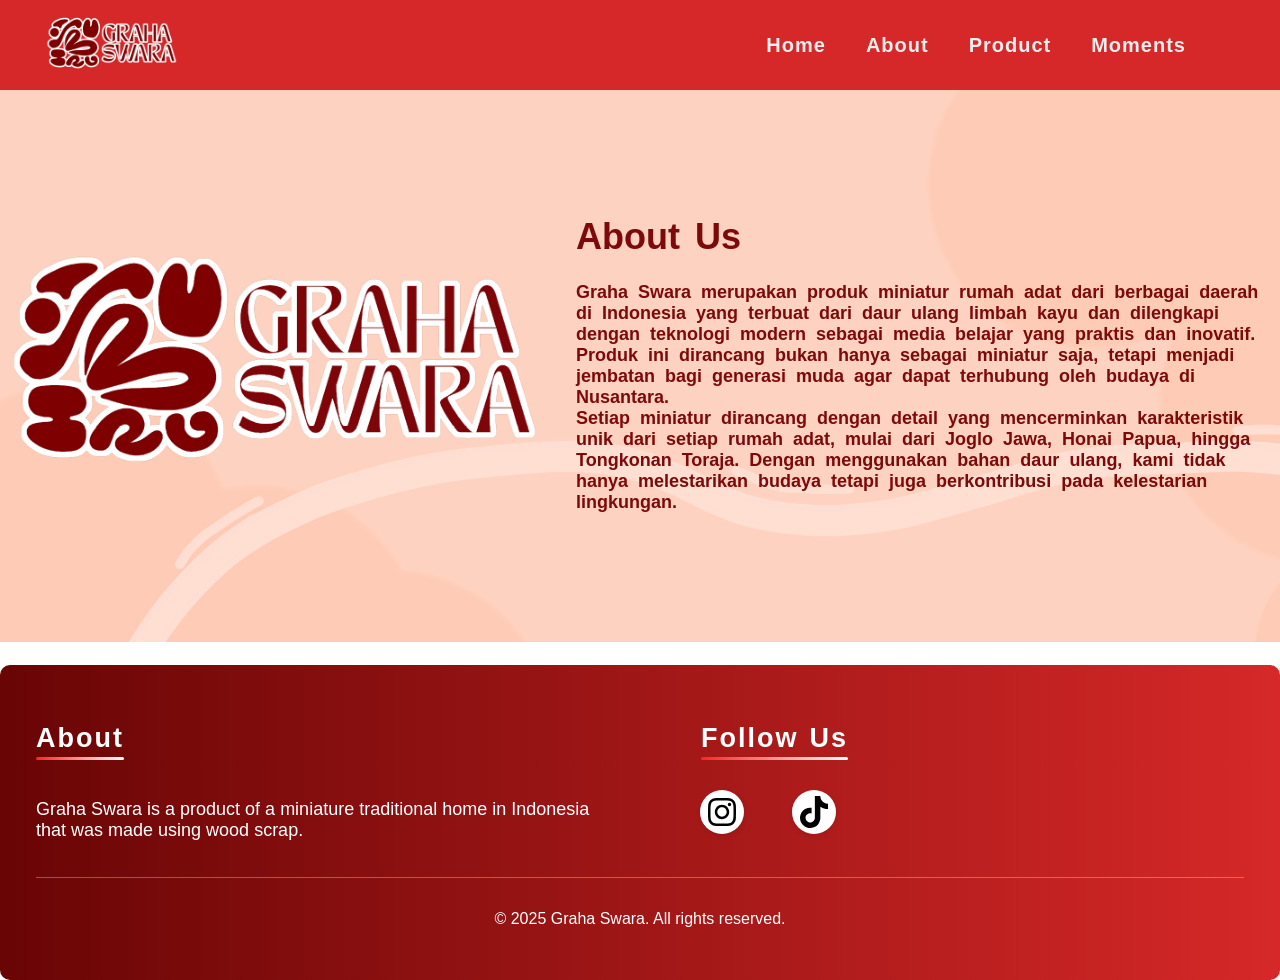
==== commit 75cf0011: "test" ====
--- a/about.html
+++ b/about.html
@@ -16,7 +16,7 @@
     <main class="main-content">
       <div class="about-layout">
         <div class="about-logo">
-          <img src="assets/Graha_Swara.webp" alt="Graha Swara Logo" />
+          <img src="assets/logo.png" alt="Graha Swara Logo" />
         </div>
         <div class="about-text">
           <h1>About Us</h1>
--- a/web.css
+++ b/web.css
@@ -9,6 +9,7 @@
 html, body {
   width: 100%;
   overflow-x: hidden;
+  overscroll-behavior-y: none;
   margin: 0;
   padding: 0;
   padding-top: 40px;
@@ -21,11 +22,9 @@
 }
 html,body, #layout{
   overflow-x: hidden;
-  overscroll-behavior-x: none ;
 }
 .body{
   max-width: 100%;
-  overscroll-behavior: none;
 }
 /* Prevent double scrollbar during loading */
 body:not(.loaded) {
@@ -54,7 +53,7 @@
   width: 50px;
   height: 50px;
   border: 6px solid white;
-  border-top: 6px solid #ffbe0b;
+  border-top: 6px solid #6e2c00;
   border-radius: 50%;
   animation: spin 1s linear infinite;
   will-change: transform;
@@ -99,6 +98,7 @@
 
 .logo {
   flex: 1;
+  margin-left: 20px;
 }
 
 .logo img {
@@ -146,25 +146,45 @@
 }
 
 .menu {
+  font-size: 20px;
   font-weight: 550;
+  letter-spacing: 1px;
   flex: 2;
   display: flex;
   justify-content: flex-end;
-  margin-right: 50px;
+  margin-right: 60px;
 }
 
 .menu ul {
   list-style: none;
   display: flex;
-  gap: 2.5em;
+  gap: 1em;
   padding: 0;
   margin: 0;
 }
 
 .menu a {
-  color: white;
+  color: #EEEEEE;
   text-decoration: none;
-  font-size: 1.2rem;
+  size: 40px;
+  position: relative;
+  padding: 5px 10px;
+  display: inline-block;
+  transition: all 0.3s ease-out;
+}
+.menu a::after{
+  content: "";
+  position: absolute;
+  left: 0;
+  bottom: 0px;
+  height: 2px;
+  width: 0;
+  background-color: rgb(255, 255, 255);
+  transition: width 0.3s ease;
+}
+
+.menu a:hover::after {
+  width: 100%;
 }
 
 
@@ -192,9 +212,12 @@
 
 .image-stack {
   position: relative;
-  width: 70vw;
-  aspect-ratio: 1 / 1;
-  margin: 0 auto 0;
+  width: 100%;
+  max-width: 800px;   
+  height: 100%;
+  max-height: 1000px;  
+  aspect-ratio: 1 / 1;   
+  margin: -40px auto 0;   
 }
 
 .image-stack img {
@@ -221,12 +244,14 @@
   /* Cursor styles for dragging */
   cursor: grab;
 }
-
+.moment-list{
+  justify-content: center;
+}
 .product-list:active, .moment-list:active {
   cursor: grabbing;
 }
 
-.product-item, .moment-item {
+.product-item {
   flex: 0 0 auto;
   scroll-snap-align: start;
   will-change: transform;
@@ -238,7 +263,7 @@
   display: none; /* Chrome, Safari */
 }
 
-.product-item img, .moment-item img {
+.product-item img {
   width: 100%;
   max-height: 280px; /* fixed height */
   height: auto;
@@ -247,6 +272,26 @@
   pointer-events: none; /* Prevent image dragging */
 }
 
+.moment-item {
+  display: flex;
+  justify-content: center; 
+  align-items: center;  
+}
+
+.moment-item img {
+  display: block;
+  margin-left: auto;
+  margin-right: auto;
+  max-height: 300px;
+  max-width: 100%;
+  height: auto;
+  object-fit: cover;
+  border-radius: 10px;
+  pointer-events: none;
+  margin-left: 400 px;
+}
+
+
 
 
 
@@ -259,10 +304,10 @@
   display: flex;
   background-image: url(assets/background-moment.png);
   height: 100%;
-  min-height: 500px;
+  min-height: 562px;
   text-align: left;
   background-size: cover;
-  background-position-y: -90px;
+  background-repeat: no-repeat;
   align-items: center;
   overflow: hidden;
   flex-wrap: wrap; /* for responsiveness */
@@ -290,7 +335,11 @@
   opacity: 0;
   animation: slideIn 2s ease forwards;
 }
+.about-text h1{
+  font-size: 36px;
+}
 .about-text p{
+  font-weight: 550;
   text-decoration: solid;
   text-decoration-color: blue ;
 }
@@ -508,10 +557,12 @@
   flex-wrap: wrap;
   justify-content: center;
   gap: 2em;
-  padding-bottom: 8%;
+  margin-top: 60px;
   text-align: center;
 }
-
+.moment-text{
+  margin-top: 30px;
+}
 .moment-pic img {
   width: 100%;
   max-width: 500px;
@@ -523,17 +574,23 @@
   background-size: cover;
   color: #7D0A0A;
   height: 100%;
-  min-height: 550px;
+  min-height: 1000px;
   font-size: 18px;
   word-spacing: 5px;
 }
 
 .mainhome-content{
   background-image: url(assets/background-homepage.png);
-  background-position-y: -120px;
+  background-attachment: scroll;
+  background-size: cover;
+  min-height: 100vh;
+  background-repeat: no-repeat;
+  background-position: center;
+  background-position-y: -10px ;
 }
 .main-moment img {
   width: 100%;
+  max-width: 500px;
   height: auto;
   border-radius: 10px;
   display: block;
@@ -552,7 +609,7 @@
 }
 
 .footer{
-  background: linear-gradient(to right, #5a0000, #cf2828);
+  background: linear-gradient(to right, #690505, #f02f2f);
 }
 /* Footer animations - trigger on scroll - FIXED */
 .about{
@@ -601,7 +658,7 @@
 
 
 .footer {
-  background: linear-gradient(to right, #460000, #cf2828);
+  background: linear-gradient(to right, #690505, #d62828);
   color: white;
   font-size: 18px;
   border-radius: 10px;
@@ -621,7 +678,7 @@
 .footer .about,
 .footer .social {
   flex: 1;
-  min-width: 200px;
+  min-width: 500px;
 }
 
 .footer .copyright {
@@ -673,7 +730,7 @@
   left: 0;
   width: 100%;
   height: 3px;
-  background: linear-gradient(90deg, #c44040, #ff5555, #c44040);
+  background: linear-gradient(90deg, #f82727, #ffffff, #f82727);
   background-size: 200% auto;
   animation: underline-slide 2s linear infinite;
   border-radius: 2px;
@@ -681,17 +738,22 @@
 .social {
   display: flex;
   flex-direction: column;
-  align-items: flex-start; /* or center if you want centered layout */
+  align-items: flex-start;
+  margin-left: 60px; /* or center if you want centered layout */
 }
 .social h2{
   margin-left: 31px;
+  word-spacing: 1.5px;
+  letter-spacing: 2px;
 }
 .icon-wrapper {
   margin-top: 0.5em;
   display: flex;
   gap: 1em; /* spacing between icons */
 }
-
+.about h2{
+  letter-spacing: 2px;
+}
 
 
 
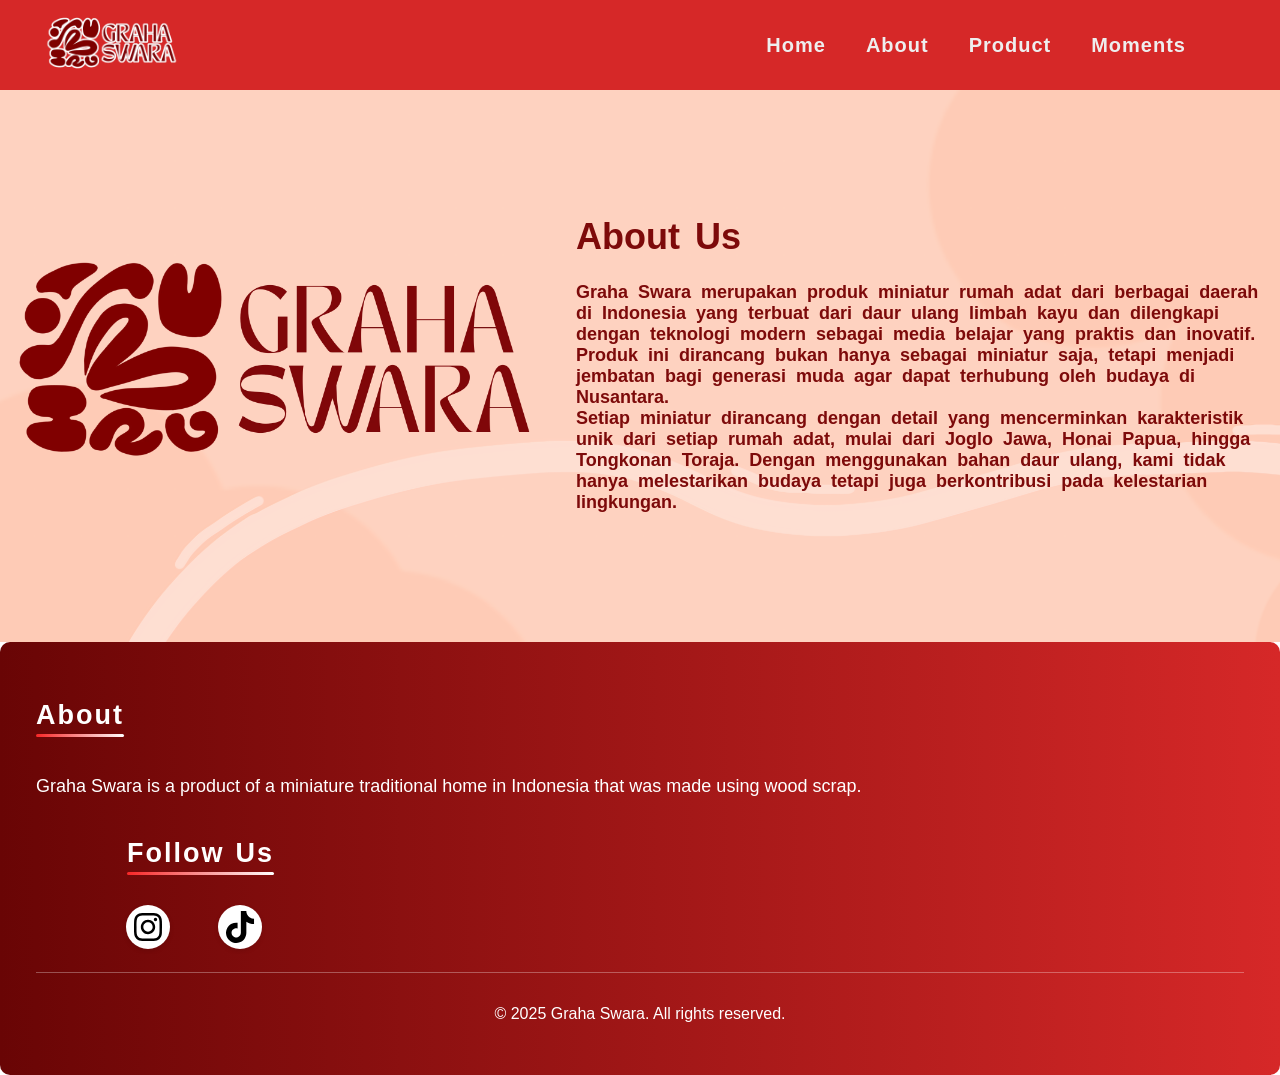
==== commit 69accf46: "test" ====
--- a/about.html
+++ b/about.html
@@ -16,7 +16,7 @@
     <main class="main-content">
       <div class="about-layout">
         <div class="about-logo">
-          <img src="assets/logo.png" alt="Graha Swara Logo" />
+          <img src="assets/Graha_Swara.webp " alt="Graha Swara Logo" />
         </div>
         <div class="about-text">
           <h1>About Us</h1>
--- a/web.css
+++ b/web.css
@@ -53,7 +53,7 @@
   width: 50px;
   height: 50px;
   border: 6px solid white;
-  border-top: 6px solid #6e2c00;
+  border-top: 6px solid #f5814b;
   border-radius: 50%;
   animation: spin 1s linear infinite;
   will-change: transform;
@@ -303,10 +303,10 @@
 .about-layout {
   display: flex;
   background-image: url(assets/background-moment.png);
+  background-size: cover;
   height: 100%;
   min-height: 562px;
   text-align: left;
-  background-size: cover;
   background-repeat: no-repeat;
   align-items: center;
   overflow: hidden;
@@ -419,8 +419,8 @@
 }
 .mainproduct-content {
   flex: 1;
-  overflow: hidden;
-  background-image: url(assets/background-about.png);
+  overflow: visible;
+  background-image: url(assets/background-products.png);
   background-size: cover;
   height: 100%;
   min-height: 800px;
@@ -552,29 +552,20 @@
 
 
 /*moment.html start*/
-.moment-pic {
-  display: flex;
-  flex-wrap: wrap;
-  justify-content: center;
-  gap: 2em;
-  margin-top: 60px;
-  text-align: center;
-}
+
 .moment-text{
   margin-top: 30px;
 }
-.moment-pic img {
-  width: 100%;
-  max-width: 500px;
-}
+
 
 .mainmoment-content {
   flex: 1;
-  background-image: url(assets/background-product.png);
+  overflow: visible;
+  background-image: url(assets/background-moment1.png);
   background-size: cover;
   color: #7D0A0A;
   height: 100%;
-  min-height: 1000px;
+  min-height: 700px;
   font-size: 18px;
   word-spacing: 5px;
 }
@@ -588,14 +579,7 @@
   background-position: center;
   background-position-y: -10px ;
 }
-.main-moment img {
-  width: 100%;
-  max-width: 500px;
-  height: auto;
-  border-radius: 10px;
-  display: block;
-  margin: auto;
-}
+
 
 
 
@@ -678,7 +662,7 @@
 .footer .about,
 .footer .social {
   flex: 1;
-  min-width: 500px;
+  min-width: 600px;
 }
 
 .footer .copyright {
@@ -757,6 +741,102 @@
 
 
 
+.carousel-section {
+  margin-top: 3rem;
+  margin-bottom: 6rem;
+}
+
+.moment-carouselwrapper {
+  display: flex;
+  align-items: center;
+  justify-content: center;
+  position: relative;
+  overflow: hidden;
+  width: 100%;
+  max-width: 100vw;
+  box-sizing: border-box;
+}
+
+.moment-carousel {
+  overflow: hidden;
+  width: 100%;
+  max-width: 900px;
+  position: relative;
+  padding: 2rem;
+}
+
+.moment-carousel-track {
+  display: flex;
+  align-items: center;
+  gap: 10px;
+  /* No default transition */
+}
+
+.moment-carousel-track.animate {
+  transition: transform 0.5s ease-in-out;
+}
+
+.moment-slide {
+  flex: 0 0 300px;
+  opacity: 0.5;
+  transform: scale(0.8);
+  transition: opacity 0.3s ease, transform 0.2s ease;
+  z-index: 1;
+  pointer-events: none;
+  position: relative;
+}
+
+.moment-slide.active {
+  opacity: 1;
+  transform: scale(1.3);
+  pointer-events: auto;
+  z-index: 3;
+}
+
+.moment-slide img {
+  width: 100%;
+  max-width: 500px;
+  height: auto;
+  object-fit: contain;
+  border-radius: 10px;
+  display: block;
+}
+
+.nav-btn {
+  position: absolute;
+  background-color: #f5814b;
+  color: white;
+  border: #ac400f solid;
+  border-radius: 30px;
+  padding: 10px 17px;
+  font-size: 18px;
+  cursor: pointer;
+  z-index: 10;
+  top: 50%;
+  transform: translateY(-50%);
+}
+.nav-btn:hover {
+  background-color: #d46835;
+}
+#prev {
+  left: 110px;
+}
+#next {
+  right: 100px;
+}
+
+
+
+
+
+
+
+
+
+
+
+
+
 @media (max-width: 768px) {
   body.no-scroll {
     position: fixed;
@@ -785,7 +865,7 @@
     width: 100vw;
     height: 100vh;
     backdrop-filter: blur(8px);
-    background-color: rgba(0, 0, 0, 0.6); /* dim and darken */
+    background-color: rgba(0, 0, 0, 0.308); /* dim and darken */
     display: none;
     align-items: center;
     justify-content: center;
@@ -793,6 +873,8 @@
     flex-direction: column;
     opacity: 0;
     pointer-events: none;
+    font-family: 'Playfair Display', serif;
+  font-size: 3rem;
     transition: opacity 0.5s ease;
   }
   
@@ -827,7 +909,7 @@
   }
 
   .menu a:hover {
-    color: #ffbe0b;
+    color: #e23838;
   }
   
   /*homepage.html*/
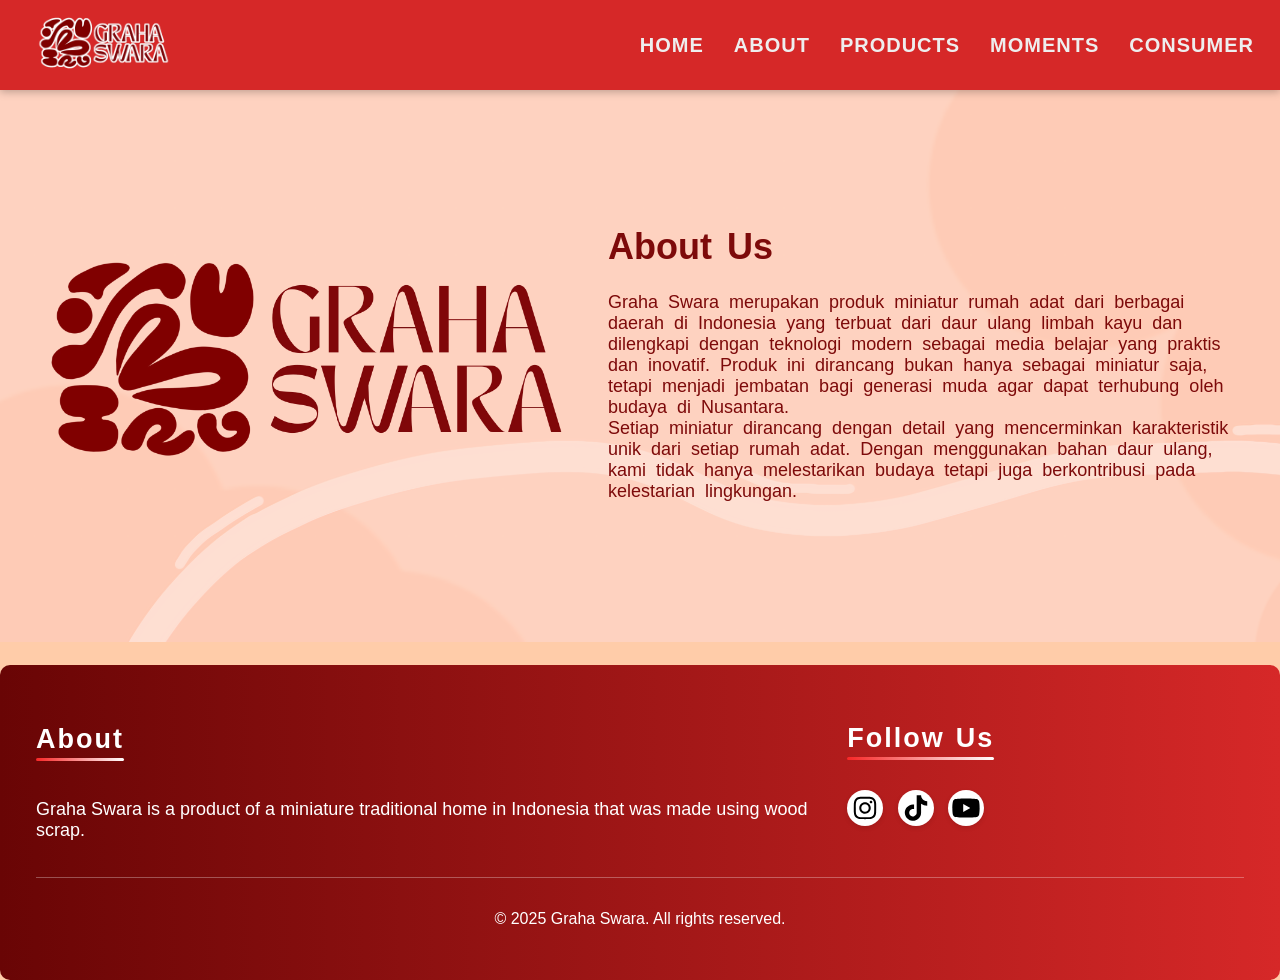
==== commit bbe3e0c1: "homepage" ====
--- a/about.html
+++ b/about.html
@@ -21,7 +21,7 @@
         <div class="about-text">
           <h1>About Us</h1>
           <p>
-            Graha Swara merupakan produk miniatur rumah adat dari berbagai daerah di Indonesia yang terbuat dari daur ulang limbah kayu dan dilengkapi dengan teknologi modern sebagai media belajar yang praktis dan inovatif. Produk ini dirancang bukan hanya sebagai miniatur saja, tetapi menjadi jembatan bagi generasi muda agar dapat terhubung oleh budaya di Nusantara. <br>Setiap miniatur dirancang dengan detail yang mencerminkan karakteristik unik dari setiap rumah adat, mulai dari Joglo Jawa, Honai Papua, hingga Tongkonan Toraja. Dengan menggunakan bahan daur ulang, kami tidak hanya melestarikan budaya tetapi juga berkontribusi pada kelestarian lingkungan.
+            Graha Swara merupakan produk miniatur rumah adat dari berbagai daerah di Indonesia yang terbuat dari daur ulang limbah kayu dan dilengkapi dengan teknologi modern sebagai media belajar yang praktis dan inovatif. Produk ini dirancang bukan hanya sebagai miniatur saja, tetapi menjadi jembatan bagi generasi muda agar dapat terhubung oleh budaya di Nusantara. <br>Setiap miniatur dirancang dengan detail yang mencerminkan karakteristik unik dari setiap rumah adat. Dengan menggunakan bahan daur ulang, kami tidak hanya melestarikan budaya tetapi juga berkontribusi pada kelestarian lingkungan.
           </p>
         </div>
       </div>
--- a/web.css
+++ b/web.css
@@ -1,4 +1,3 @@
-
 /*layout.html start*/
 #layout {
   display: flex;
@@ -8,8 +7,7 @@
 
 html, body {
   width: 100%;
-  overflow-x: hidden;
-  overscroll-behavior-y: none;
+  overflow-x: hidden; 
   margin: 0;
   padding: 0;
   padding-top: 40px;
@@ -19,16 +17,11 @@
   background-size: cover;
   z-index: 1;
   scroll-behavior: smooth;
-}
-html,body, #layout{
-  overflow-x: hidden;
-}
+  background-color: #ffcca9;
+}
+
 .body{
-  max-width: 100%;
-}
-/* Prevent double scrollbar during loading */
-body:not(.loaded) {
-  overflow: hidden;
+  max-width: 100vw;
 }
 
 /* Show preloader by default with hardware acceleration */
@@ -82,8 +75,9 @@
   display: flex;
   justify-content: space-between;
   align-items: center;
-  padding: 0.2em 1.5em;
+  padding: 0.2em 1em;
   transition: transform 0.3s ease-in-out;
+  box-shadow: 0 2px 8px rgba(0, 0, 0, 0.25);
 }
 
 #layout header {
@@ -152,13 +146,12 @@
   flex: 2;
   display: flex;
   justify-content: flex-end;
-  margin-right: 60px;
 }
 
 .menu ul {
   list-style: none;
   display: flex;
-  gap: 1em;
+  gap: 0.5em;
   padding: 0;
   margin: 0;
 }
@@ -187,20 +180,14 @@
   width: 100%;
 }
 
-
-
-
-
-
-.products, .moments {
+.products, .moments, .abouts {
   margin-top: 1em;
 }
 
 /*homepage.html start*/
 .homepage-main-content {
   flex-grow: 1;
-  width: 100%;
-  padding: 2em;
+  padding: 1em;
 }
 
 .animated {
@@ -232,7 +219,7 @@
 /* Optimized scrolling with hardware acceleration */
 .product-list, .moment-list {
   display: flex;
-  overflow-x: visible;
+  overflow-x: auto;
   scroll-snap-type: x mandatory;
   scroll-behavior: smooth;
   gap: 1em;
@@ -241,64 +228,31 @@
   scrollbar-width: none;
   will-change: scroll-position;
   transform: translateZ(0);
-  /* Cursor styles for dragging */
   cursor: grab;
 }
-.moment-list{
-  justify-content: center;
-}
+
 .product-list:active, .moment-list:active {
   cursor: grabbing;
 }
 
-.product-item {
+.product-item, .moment-item {
   flex: 0 0 auto;
   scroll-snap-align: start;
   will-change: transform;
-  /* Prevent text selection during dragging */
   user-select: none;
+}
+
+.product-item img, .moment-item img {
+  width: 100%;
+  height: 45vh; /* fixed height */
+  object-fit: cover;
+  border-radius: 10px;
+  pointer-events: none; 
 }
 
 .product-list::-webkit-scrollbar, .moment-list::-webkit-scrollbar {
   display: none; /* Chrome, Safari */
 }
-
-.product-item img {
-  width: 100%;
-  max-height: 280px; /* fixed height */
-  height: auto;
-  object-fit: cover;
-  border-radius: 10px;
-  pointer-events: none; /* Prevent image dragging */
-}
-
-.moment-item {
-  display: flex;
-  justify-content: center; 
-  align-items: center;  
-}
-
-.moment-item img {
-  display: block;
-  margin-left: auto;
-  margin-right: auto;
-  max-height: 300px;
-  max-width: 100%;
-  height: auto;
-  object-fit: cover;
-  border-radius: 10px;
-  pointer-events: none;
-  margin-left: 400 px;
-}
-
-
-
-
-
-
-
-
-
 
 .about-layout {
   display: flex;
@@ -309,8 +263,7 @@
   text-align: left;
   background-repeat: no-repeat;
   align-items: center;
-  overflow: hidden;
-  flex-wrap: wrap; /* for responsiveness */
+  flex-wrap: wrap; 
 }
 
 /*about.html start*/
@@ -320,6 +273,7 @@
     transform: translateX(-50px);
     opacity: 0;
     animation: slideIn 1.5s ease forwards;
+    margin-left: 2em;
   }
 .about-logo img {
   width: 100%;
@@ -334,29 +288,22 @@
   transform: translateX(50px);
   opacity: 0;
   animation: slideIn 2s ease forwards;
-}
+  margin-right: 2em;
+}
+
 .about-text h1{
   font-size: 36px;
 }
+
 .about-text p{
-  font-weight: 550;
   text-decoration: solid;
-  text-decoration-color: blue ;
-}
-
-
-
-
-
-
-
-
+}
 
 /* Button styles */
 .btn {
   display: inline-block;
   background: #ff0b0b;
-  color: #421b00;
+  color: #e7e7e7;
   padding: 12px 24px;
   text-decoration: none;
   border-radius: 25px;
@@ -364,6 +311,7 @@
   margin-top: 1em;
   transition: all 0.3s ease;
   border: 2px solid #ff0b0b;
+  margin-bottom: 1.5em;
 }
 
 .btn:hover {
@@ -373,16 +321,25 @@
   box-shadow: 0 4px 8px rgba(255, 11, 11, 0.3);
 }
 
-
-
 /* Section titles */
-.products h1, .moments h1 {
+.products h1, .moments h1 , .abouts h1{
   color: #9e1616;
   text-align: center;
   font-size: 2.5rem;
-  margin-bottom: 2rem;
-}
-
+  margin-bottom: 0.5em;
+}
+
+.abouts p{
+  color: #c22222;
+  text-align: center;
+  font-size: 1.5rem;
+}
+
+.abouts{
+  margin: 3em 0;
+  margin-top: 5em;
+  text-align: center;
+}
 .products, .moments {
   margin: 3em 0;
   text-align: center;
@@ -395,15 +352,7 @@
   text-align: center;
 }
 
-
-
-
-
-
-
-
-
-
+/* MERGED PRODUCT PAGE STYLES */
 .product-text{
   flex: 1;
   color: #ad1f1f;
@@ -415,8 +364,9 @@
   animation: fadeIn 1.5s ease-in-out forwards;
 }
 .product-text h2{
-  color: #e01919;
-}
+  color: #b91111;
+}
+
 .mainproduct-content {
   flex: 1;
   overflow: visible;
@@ -428,13 +378,6 @@
   word-spacing: 5px;
 }
 
-
-
-
-
-
-
-
 /* Displayed Product (Center) - Fixed aspect ratio */
 .displayed-product {
   text-align: center;
@@ -444,7 +387,7 @@
 
 .displayed-product img {
   width: 100%;
-  width: 500px;
+  width: 50vw;
   margin-top: 40px;
   object-fit: cover;
   border-radius: 15px;
@@ -466,13 +409,16 @@
   margin: 0 auto;
 }
 
-/* Product Selector */
+/* Product Selector Container */
 .product-selector-container {
   position: relative;
   overflow: hidden;
   padding: 20px 0;
   width: 100%;
   touch-action: pan-y pinch-zoom;
+  display: flex;
+  justify-content: center;
+  align-items: center;
 }
 
 .product-list-page {
@@ -482,6 +428,7 @@
   will-change: transform;
   touch-action: pan-y;
   cursor: grab;
+  align-items: center;
 }
 
 .product-list-page:active {
@@ -494,12 +441,15 @@
   position: relative;
   transition: all 0.3s ease;
   user-select: none;
+  display: flex;
+  align-items: center;
+  justify-content: center;
 }
 
 .product-item-page img {
   width: 100px;
   height: 100px;
-  aspect-ratio: 1 / 1; /* Keep selector items square */
+  aspect-ratio: 1 / 1; 
   object-fit: cover;
   border-radius: 10px;
   opacity: 0.6;
@@ -507,9 +457,12 @@
   transition: all 0.3s ease;
   border: 2px solid transparent;
   pointer-events: none;
-}
-
-/* Middle selector styling (bracket) */
+  margin: 0;
+  padding: 0;
+  display: block;
+}
+
+/* Active selector styling */
 .product-item-page.active img {
   opacity: 1;
   transform: scale(1);
@@ -529,6 +482,7 @@
   border-radius: 15px;
   pointer-events: none;
   z-index: 10;
+  box-sizing: border-box;
 }
 
 /* Touch/Swipe area */
@@ -547,16 +501,10 @@
   cursor: grabbing;
 }
 
-
-
-
-
-/*moment.html start*/
-
+/* Moment page styles */
 .moment-text{
   margin-top: 30px;
 }
-
 
 .mainmoment-content {
   flex: 1;
@@ -570,20 +518,17 @@
   word-spacing: 5px;
 }
 
-.mainhome-content{
+.mainhome-content {
   background-image: url(assets/background-homepage.png);
   background-attachment: scroll;
   background-size: cover;
   min-height: 100vh;
   background-repeat: no-repeat;
   background-position: center;
-  background-position-y: -10px ;
-}
-
-
-
-
-/*footer animations - FIXED to prevent horizontal overflow*/
+  background-position-y: -70px ;
+}
+
+/* Footer styles */
 @keyframes slideIn {
   to {
     transform: translateX(0);
@@ -595,51 +540,39 @@
 .footer{
   background: linear-gradient(to right, #690505, #f02f2f);
 }
-/* Footer animations - trigger on scroll - FIXED */
+
 .about{
   opacity: 0;
-  /* FIXED: Use transform3d for better performance and prevent layout overflow */
   transform: translate3d(0, 0, 0);
   transition: all 0.8s ease;
 }
 
 .copyright{
   opacity: 0;
-  /* FIXED: Use transform3d for better performance and prevent layout overflow */
   transform: translate3d(0, 0, 0);
   transition: all 0.8s ease;
 }
 
 .social{
   opacity: 0;
-  /* FIXED: Use transform3d for better performance and prevent layout overflow */
   transform: translate3d(0, 0, 0);
   transition: all 0.8s ease;
 }
 
-/* Active state when footer is visible - FIXED */
 .footer.animate .about {
   opacity: 1;
-  /* FIXED: Remove translateX to prevent horizontal overflow */
   transform: translate3d(0, 0, 0);
 }
 
 .footer.animate .copyright {
   opacity: 1;
-  /* FIXED: Remove translateX to prevent horizontal overflow */
   transform: translate3d(0, 0, 0);
 }
 
 .footer.animate .social {
   opacity: 1;
-  /* FIXED: Remove translateY to prevent layout shift */
   transform: translate3d(0, 0, 0);
 }
-
-
-
-
-
 
 .footer {
   background: linear-gradient(to right, #690505, #d62828);
@@ -655,14 +588,15 @@
 
 .footer-top {
   display: flex;
+  flex-direction: row;
   justify-content: space-between;
-  flex-wrap: wrap;
-}
-
-.footer .about,
-.footer .social {
+}
+
+.footer .about{
+  flex: 2;
+}
+.footer .social{
   flex: 1;
-  min-width: 600px;
 }
 
 .footer .copyright {
@@ -673,9 +607,8 @@
 }
 
 .icon {
-  width: 40px;
-  height: 40px;
-  margin-left: 30px ;
+  width: 32px;
+  height: 32px;
   border-radius: 50%;
   cursor: pointer;
   background-color: #fff;
@@ -688,18 +621,15 @@
   justify-content: center;
   align-items: center;
   box-shadow: 0 2px 5px rgba(0,0,0,0.1);
-  border: 2px solid transparent; /* initial invisible border */
+  border: 2px solid transparent;
 }
 
 .icon:hover {
   transform: translateY(-5px);
   background-color: transparent;
-  border: 2px solid #fc1b1b; /* bright border on hover */
-  box-shadow: 0 8px 15px rgba(255, 29, 29, 0.7); /* glowing shadow */
-}
-
-
-
+  border: 2px solid #fc1b1b;
+  box-shadow: 0 8px 15px rgba(255, 29, 29, 0.7);
+}
 
 .footer h2 {
   position: relative;
@@ -719,28 +649,35 @@
   animation: underline-slide 2s linear infinite;
   border-radius: 2px;
 }
+
 .social {
   display: flex;
   flex-direction: column;
   align-items: flex-start;
-  margin-left: 60px; /* or center if you want centered layout */
-}
+  margin-left: 1em;
+}
+
 .social h2{
-  margin-left: 31px;
   word-spacing: 1.5px;
   letter-spacing: 2px;
 }
+
 .icon-wrapper {
   margin-top: 0.5em;
   display: flex;
-  gap: 1em; /* spacing between icons */
-}
+  justify-content: space-between;
+  margin-right: 10px;
+}
+
 .about h2{
   letter-spacing: 2px;
 }
 
-
-
+.about p{
+  max-width: 100%;
+}
+
+/* Carousel section */
 .carousel-section {
   margin-top: 3rem;
   margin-bottom: 6rem;
@@ -769,7 +706,6 @@
   display: flex;
   align-items: center;
   gap: 10px;
-  /* No default transition */
 }
 
 .moment-carousel-track.animate {
@@ -795,7 +731,8 @@
 
 .moment-slide img {
   width: 100%;
-  max-width: 500px;
+  max-width: 50vw;
+  margin-right: auto;
   height: auto;
   object-fit: contain;
   border-radius: 10px;
@@ -815,40 +752,153 @@
   top: 50%;
   transform: translateY(-50%);
 }
+
 .nav-btn:hover {
   background-color: #d46835;
 }
+
 #prev {
   left: 110px;
 }
+
 #next {
   right: 100px;
 }
 
-
-
-
-
-
-
-
-
-
-
-
-
+/* Comment section styles */
+.comment-section{
+  display: flex;
+  flex-direction: column;
+  align-items: center;
+  justify-content: center;
+  width: 100%;
+  margin-top: 2rem;
+}
+
+.consumer-content{
+  flex: 1;
+  overflow: visible;
+  background-image: url(assets/background-products.png);
+  background-size: cover;
+  height: 100%;
+  min-height: 800px;
+  font-size: 18px;
+  word-spacing: 5px;
+}
+
+#consumer-page.consumer-page{
+  height: 100%;
+  min-height: 400px;
+}
+
+.consumer-text{
+  flex: 1;
+  color: #ad1f1f;
+  font-size: 18px;
+  margin-top: 50px;
+  word-spacing: 5px;
+  text-align: center;
+  opacity: 0;
+  animation: fadeIn 1.5s ease-in-out forwards;
+}
+
+#comment-form{
+  width: 50%;
+  display: flex;
+  flex-direction: column;
+  border-radius: 10px;
+  margin: 2em
+}
+
+.your-name{
+  margin: 2em;
+}
+
+.input{
+  width: 30%;
+  height: 20%;
+  font-size: 16px;
+  padding: 10px;
+  border: 2px solid #ccc;
+  border-radius: 10px;
+  outline: none;
+  transition: 0.3s;
+  background-color: #f9f9f9;
+  box-shadow: 2px 2px 5px rgba(0, 0, 0, 0.1);
+}
+
+.input:focus {
+  border-color: #c92a2a;
+  background-color: #fff;
+  box-shadow: 0 0 5px #971919;
+}
+
+.your-message{
+  margin: 2em;
+  min-height: 10vw;
+}
+
+.message{
+  width: 100%;
+  height: 100%;
+  min-height: 8vw;
+  font-size: 16px;
+  padding: 10px;  
+  border: 2px solid #ccc;
+  border-radius: 10px;
+  outline: none;
+  transition: 0.3s;
+  background-color: #f9f9f9;
+  box-shadow: 2px 2px 5px rgba(0, 0, 0, 0.1);
+}
+
+.message:focus {
+  border-color: #c92a2a;
+  background-color: #fff;
+  box-shadow: 0 0 5px #971919;
+}
+
+.submit{
+  margin: 2em;
+  min-height: 2vw;
+}
+
+.submit-btn{
+  width: 20%;
+  font-size: 16px;
+  padding: 10px;
+  border-radius: 10px;
+  border: 2px solid #ccc;
+  outline: none;
+  transition: 0.3s;
+  background-color: #fff;
+  box-shadow: 2px 2px 5px rgba(0, 0, 0, 0.1);
+  color: #666666;
+}
+
+.submit-btn:hover{
+  background-color: #fff;
+  border-color: #c92a2a;
+  box-shadow: 0 0 5px #971919;
+}
+
+/* MOBILE RESPONSIVE STYLES */
 @media (max-width: 768px) {
+  .header {
+    padding: 0.2em 2em;
+  }
+
   body.no-scroll {
     position: fixed;
     width: 100%;
-    overflow: hidden;
     touch-action: none;
   }
+  
   .footer{
     height: 100%;
     min-height: 350px;
   }
-  /*layout.html*/
+  
   .hamburger:hover {
     transform: scale(1.1);
   }
@@ -865,7 +915,7 @@
     width: 100vw;
     height: 100vh;
     backdrop-filter: blur(8px);
-    background-color: rgba(0, 0, 0, 0.308); /* dim and darken */
+    background-color: rgba(0, 0, 0, 0.308);
     display: none;
     align-items: center;
     justify-content: center;
@@ -874,7 +924,7 @@
     opacity: 0;
     pointer-events: none;
     font-family: 'Playfair Display', serif;
-  font-size: 3rem;
+    font-size: 3rem;
     transition: opacity 0.5s ease;
   }
   
@@ -893,7 +943,7 @@
     flex-direction: column;
     align-items: center;
     justify-content: center;
-    gap: 1.5em;
+    gap: 0.75em;
   }
 
   .menu ul.show {
@@ -917,6 +967,14 @@
     width: 85vw;
   }
 
+  .product-item, .moment-item {
+    width: 100%;
+  }
+
+  .product-item img, .moment-item img {
+    height: calc(100% * (3 / 4));
+  }
+
   /*about.html*/
   .about-layout {
     flex-direction: column;
@@ -943,4 +1001,112 @@
     width: 100px;
     height: 100px;
   }
+
+  /* Mobile comment form adjustments */
+  #comment-form{
+    width: 100%;
+    display: flex;
+    flex-direction: column;
+    border-radius: 10px;
+    margin: 2em
+  }
+  
+  .your-name{
+    margin: 2em;
+  }
+  
+  .input{
+    width: 50%;
+    height: 20%;
+    font-size: 16px;
+    padding: 10px;
+    border: 2px solid #ccc;
+    border-radius: 10px;
+    outline: none;
+    transition: 0.3s;
+    background-color: #f9f9f9;
+    box-shadow: 2px 2px 5px rgba(0, 0, 0, 0.1);
+  }
+
+  .input:focus {
+    border-color: #c92a2a;
+    background-color: #fff;
+    box-shadow: 0 0 5px #971919;
+  }
+
+  .your-message{
+    margin: 2em;
+    min-height: 10vw;
+  }
+  
+  .message{
+    width: 100%;
+    height: 100%;
+    min-height: 8vw;
+    font-size: 16px;
+    padding: 10px;  
+    border: 2px solid #ccc;
+    border-radius: 10px;
+    outline: none;
+    transition: 0.3s;
+    background-color: #f9f9f9;
+    box-shadow: 2px 2px 5px rgba(0, 0, 0, 0.1);
+  }
+
+  .message:focus {
+    border-color: #c92a2a;
+    background-color: #fff;
+    box-shadow: 0 0 5px #971919;
+  }
+
+  .submit{
+    margin: 2em;
+    min-height: 2vw;
+  }
+  
+  .submit-btn{
+    width: 30%;
+    font-size: 16px;
+    padding: 10px;
+    border-radius: 10px;
+    border: 2px solid #ccc;
+    outline: none;
+    transition: 0.3s;
+    background-color: #fff;
+    box-shadow: 2px 2px 5px rgba(0, 0, 0, 0.1);
+    color: #666666;
+  }
+
+  .submit-btn:hover{
+    background-color: #fff;
+    border-color: #c92a2a;
+    box-shadow: 0 0 5px #971919;
+  }
+}
+
+@media (max-width: 480px) {
+  .homepage-main-content {
+    margin-top: 4em;
+  }
+}
+
+/* Animation keyframes */
+@keyframes fadeIn {
+  from {
+    opacity: 0;
+    transform: translateY(20px);
+  }
+  to {
+    opacity: 1;
+    transform: translateY(0);
+  }
+}
+
+@keyframes underline-slide {
+  0% {
+    background-position: -200% 0;
+  }
+  100% {
+    background-position: 200% 0;
+  }
 }
